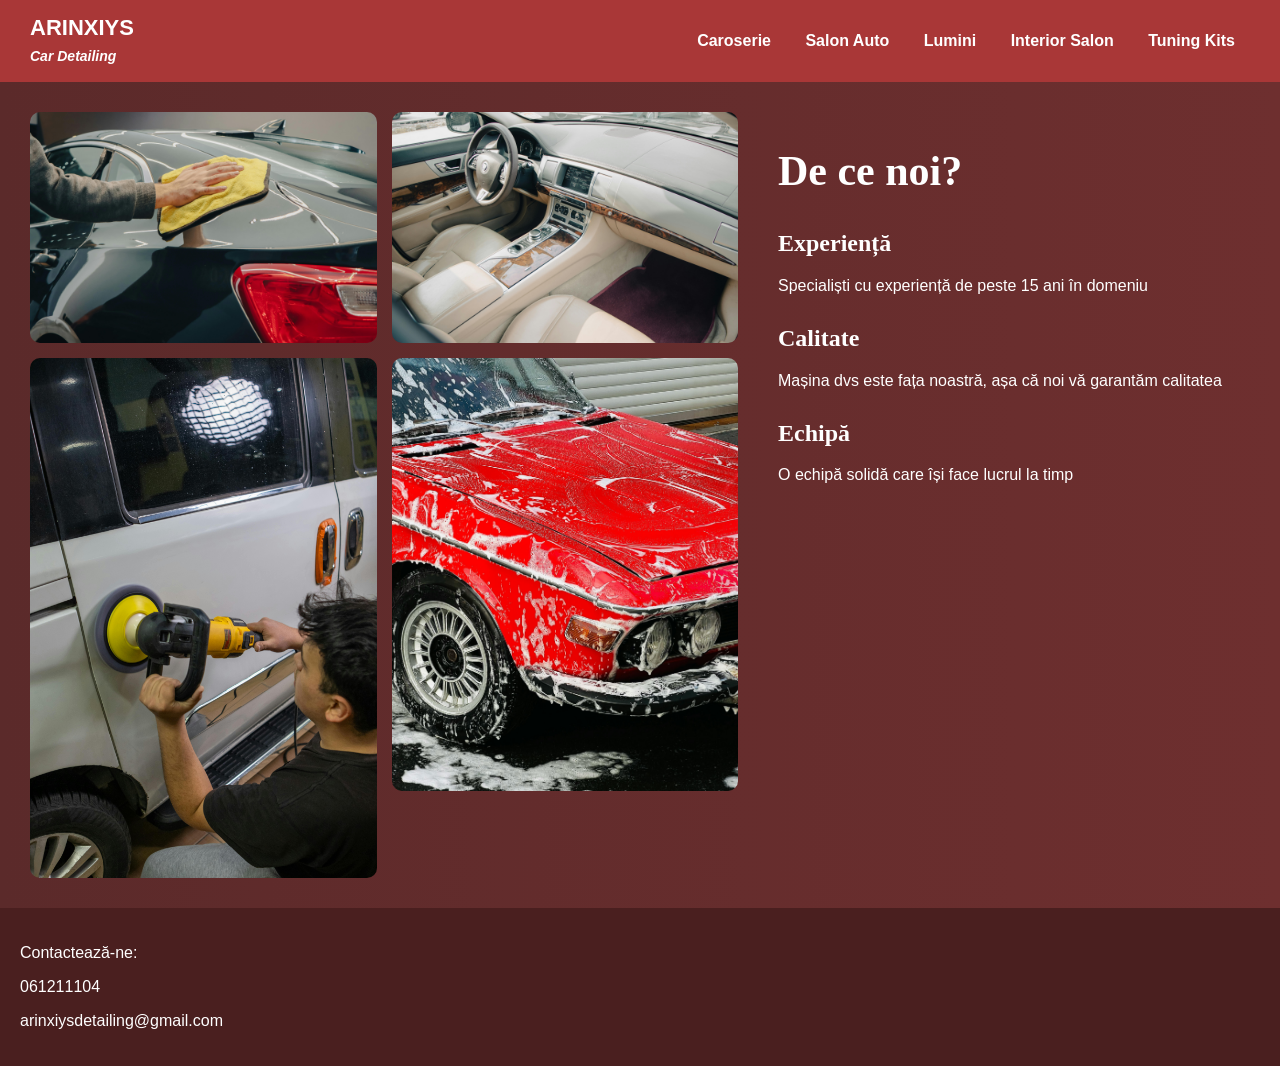
==== index.html @ 4568acf7 "final project" ====
<!DOCTYPE html>
<html lang="ro">
<head>
<meta charset="UTF-8">
<meta name="viewport" content="width=device-width, initial-scale=1.0">
<title>Arinxiys Car Detailing</title>

<style>
body {
    margin: 0;
    font-family: Arial, sans-serif;
    background: linear-gradient(to right, #5b2a2a, #6e2f2f);
    color: white;
}

/* HEADER */
header {
    background-color: #a93737;
    display: flex;
    justify-content: space-between;
    align-items: center;
    padding: 15px 30px;
}

.logo {
    font-size: 22px;
    font-weight: bold;
}

.logo span {
    font-size: 14px;
    font-style: italic;
}

nav a {
    margin: 0 15px;
    text-decoration: none;
    color: white;
    font-weight: bold;
}

nav a:hover {
    text-decoration: underline;
}

/* MAIN */
main {
    display: flex;
    padding: 30px;
}

/* GALERIE */
.gallery {
    width: 60%;
    display: grid;
    grid-template-columns: 1fr 1fr;
    gap: 15px;
}

.gallery img {
    width: 100%;
    border-radius: 10px;
}

/* ABOUT */
.about {
    width: 40%;
    padding-left: 40px;
}

.about h1 {
    font-size: 42px;
    font-family: cursive;
}

.info {
    margin: 30px 0;
}

.info h2 {
    font-family: cursive;
}

/* FOOTER */
footer {
    background-color: #4a1f1f;
    padding: 20px;
}
</style>

</head>
<body>

<header>
    <div class="logo">ARINXIYS<br><span>Car Detailing</span></div>
    <nav>
        <a href="#">Caroserie</a>
        <a href="#">Salon Auto</a>
        <a href="#">Lumini</a>
        <a href="#">Interior Salon</a>
        <a href="#">Tuning Kits</a>
    </nav>
</header>

<main>
    <section class="gallery">
        <img src="/assets/css/img/img 1.jpg">
        <img src="/assets/css/img/img 2.jpg">
        <img src="/assets/css/img/img 3.jpg">
        <img src="/assets/css/img/img 4.jpg">
    </section>

    <section class="about">
        <h1>De ce noi?</h1>

        <div class="info">
            <h2>Experiență</h2>
            <p>Specialiști cu experiență de peste 15 ani în domeniu</p>
        </div>

        <div class="info">
            <h2>Calitate</h2>
            <p>Mașina dvs este fața noastră, așa că noi vă garantăm calitatea</p>
        </div>

        <div class="info">
            <h2>Echipă</h2>
            <p>O echipă solidă care își face lucrul la timp</p>
        </div>
    </section>
</main>

<footer>
    <p>Contactează-ne:</p>
    <p>061211104</p>
    <p>arinxiysdetailing@gmail.com</p>
</footer>

</body>
</html>
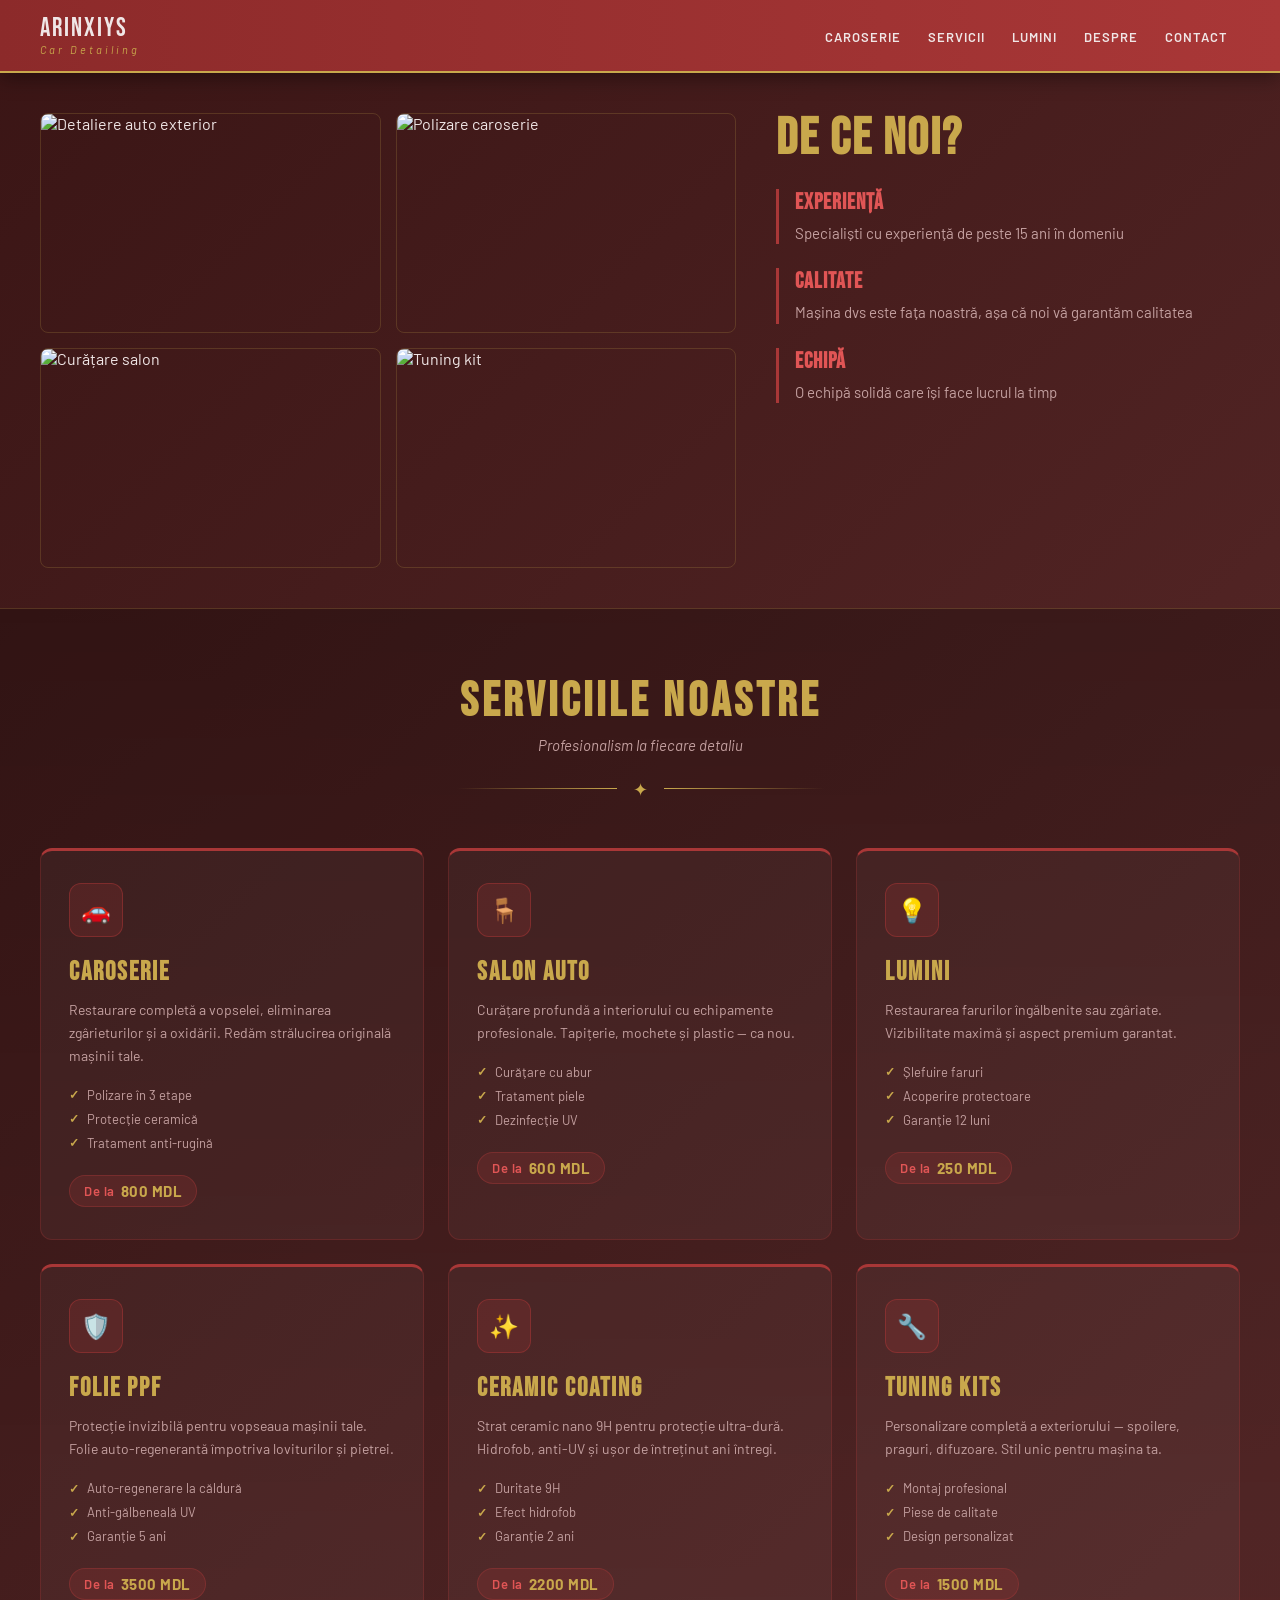
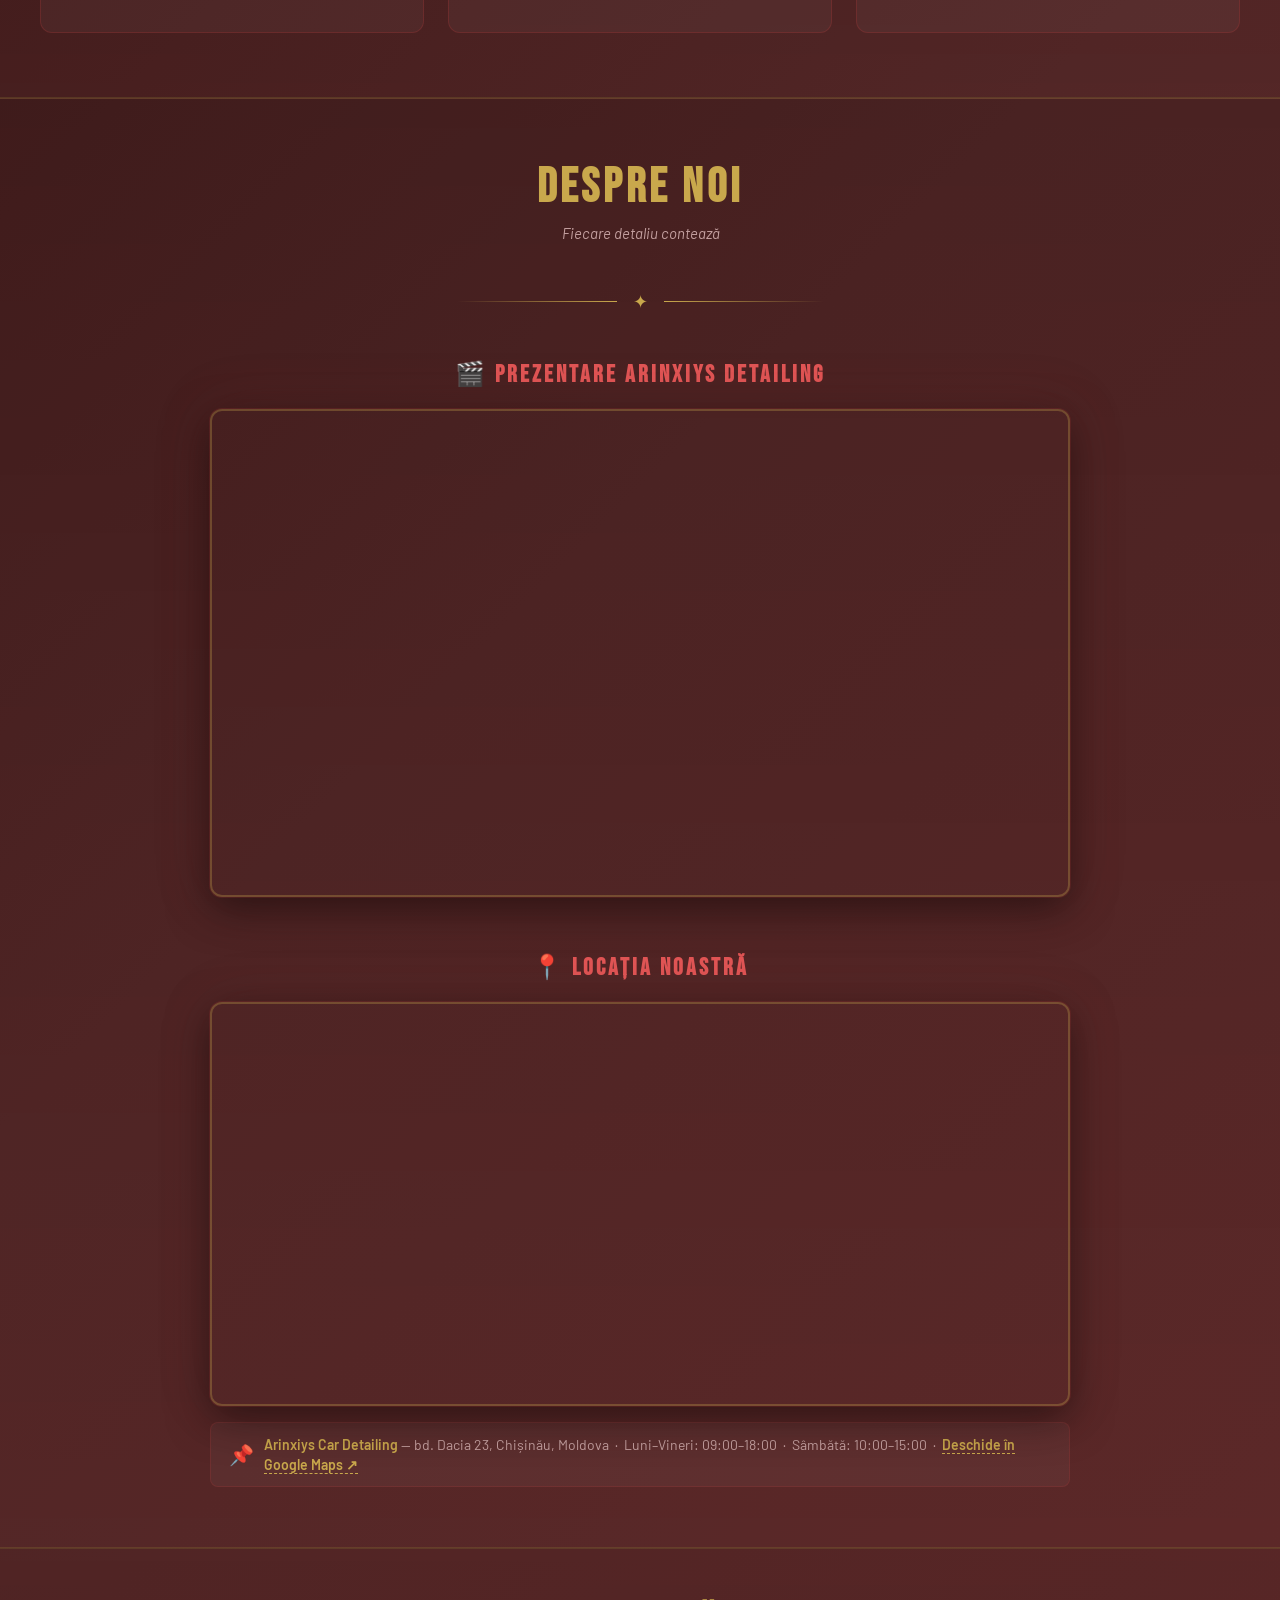
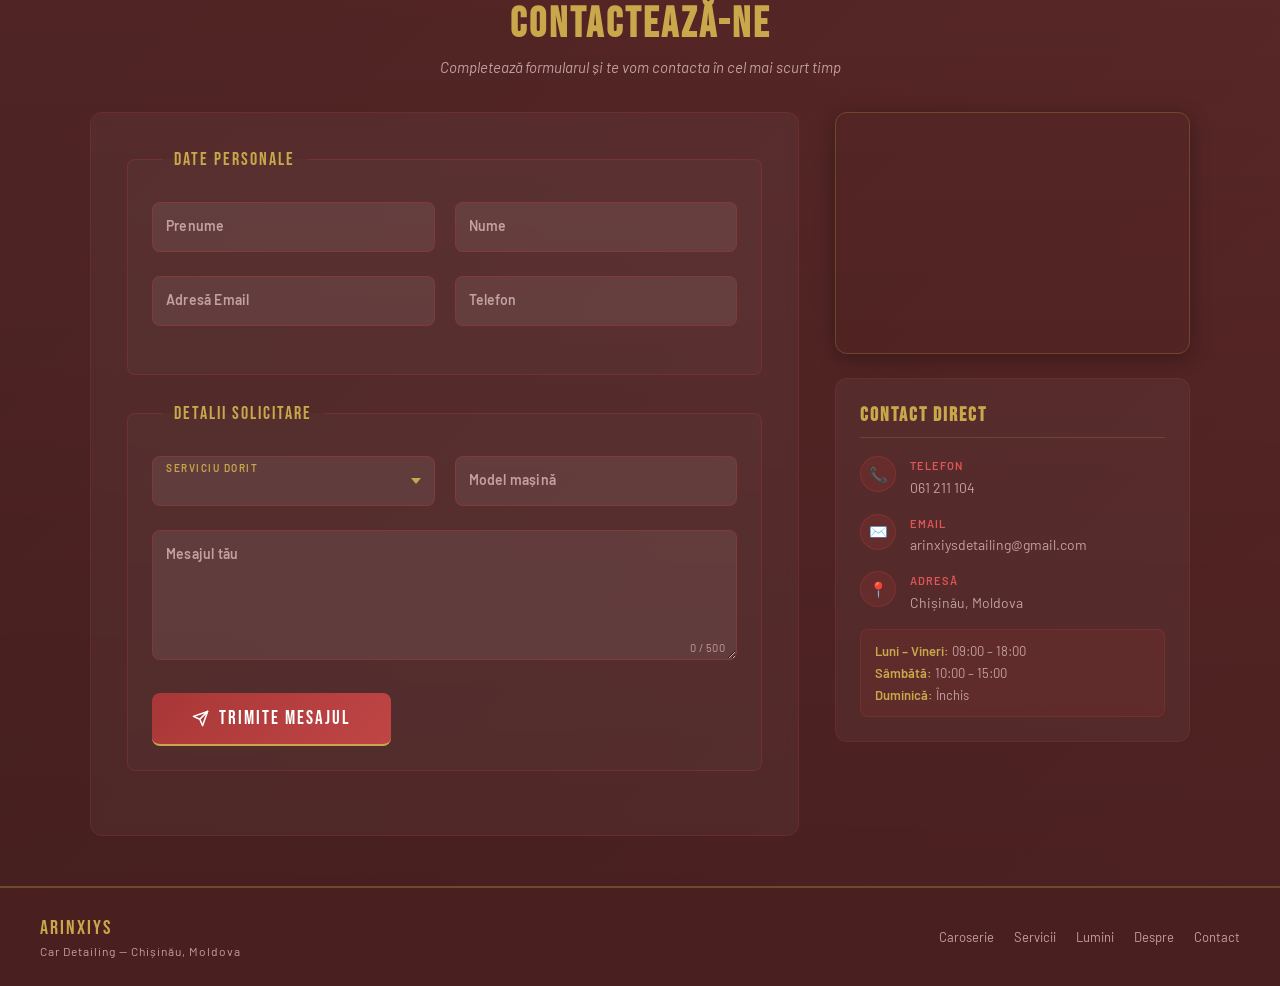
==== commit 71ff9fd7: "index.html" ====
--- a/index.html
+++ b/index.html
@@ -1,140 +1,917 @@
 <!DOCTYPE html>
 <html lang="ro">
 <head>
-<meta charset="UTF-8">
-<meta name="viewport" content="width=device-width, initial-scale=1.0">
-<title>Arinxiys Car Detailing</title>
-
-<style>
-body {
-    margin: 0;
-    font-family: Arial, sans-serif;
-    background: linear-gradient(to right, #5b2a2a, #6e2f2f);
-    color: white;
-}
-
-/* HEADER */
-header {
-    background-color: #a93737;
-    display: flex;
-    justify-content: space-between;
-    align-items: center;
-    padding: 15px 30px;
-}
-
-.logo {
-    font-size: 22px;
-    font-weight: bold;
-}
-
-.logo span {
-    font-size: 14px;
-    font-style: italic;
-}
-
-nav a {
-    margin: 0 15px;
-    text-decoration: none;
-    color: white;
-    font-weight: bold;
-}
-
-nav a:hover {
-    text-decoration: underline;
-}
-
-/* MAIN */
-main {
-    display: flex;
-    padding: 30px;
-}
-
-/* GALERIE */
-.gallery {
-    width: 60%;
-    display: grid;
-    grid-template-columns: 1fr 1fr;
-    gap: 15px;
-}
-
-.gallery img {
-    width: 100%;
-    border-radius: 10px;
-}
-
-/* ABOUT */
-.about {
-    width: 40%;
-    padding-left: 40px;
-}
-
-.about h1 {
-    font-size: 42px;
-    font-family: cursive;
-}
-
-.info {
-    margin: 30px 0;
-}
-
-.info h2 {
-    font-family: cursive;
-}
-
-/* FOOTER */
-footer {
-    background-color: #4a1f1f;
-    padding: 20px;
-}
-</style>
-
+  <meta charset="UTF-8">
+  <meta name="viewport" content="width=device-width, initial-scale=1.0">
+  <title>Arinxiys Car Detailing</title>
+  <link href="https://fonts.googleapis.com/css2?family=Bebas+Neue&family=Barlow:ital,wght@0,400;0,600;1,400&display=swap" rel="stylesheet">
+  <style>
+    :root {
+      --crimson: #a93737;
+      --deep-red: #5b2a2a;
+      --darker-red: #4a1f1f;
+      --accent: #e05555;
+      --gold: #c9a84c;
+      --text: #f0e6e6;
+      --text-muted: #c4a0a0;
+      --input-bg: rgba(255,255,255,0.07);
+      --input-border: rgba(169,55,55,0.45);
+      --focus-glow: rgba(169,55,55,0.22);
+      --valid-green: #4caf82;
+      --error-red: #e05555;
+      --radius: 8px; }
+    *, *::before, *::after { box-sizing: border-box; margin: 0; padding: 0; }
+    body {
+      font-family: 'Barlow', sans-serif;
+      background: linear-gradient(135deg, #3a1515 0%, #5b2a2a 50%, #6e2f2f 100%);
+      color: var(--text);
+      min-height: 100vh; }
+    header {
+      background: linear-gradient(90deg, #8c2a2a, #a93737);
+      display: flex;
+      justify-content: space-between;
+      align-items: center;
+      padding: 15px 40px;
+      border-bottom: 2px solid var(--gold);
+      position: sticky;
+      top: 0;
+      z-index: 100;
+      box-shadow: 0 4px 20px rgba(0,0,0,0.4); }
+    .logo {
+      font-family: 'Bebas Neue', cursive;
+      font-size: 26px;
+      letter-spacing: 2px;
+      line-height: 1.1; }
+    .logo span {
+      font-family: 'Barlow', sans-serif;
+      font-size: 11px;
+      font-style: italic;
+      color: var(--gold);
+      letter-spacing: 3px;
+      display: block; }
+    nav a {
+      margin: 0 12px;
+      text-decoration: none;
+      color: var(--text);
+      font-weight: 600;
+      font-size: 13px;
+      letter-spacing: 1px;
+      text-transform: uppercase;
+      position: relative;
+      padding-bottom: 3px;
+      transition: color 0.2s; }
+    nav a::after {
+      content: '';
+      position: absolute;
+      bottom: 0; left: 0;
+      width: 0; height: 2px;
+      background: var(--gold);
+      transition: width 0.25s; }
+    nav a:hover { color: var(--gold); }
+    nav a:hover::after { width: 100%; }
+    main {
+      display: flex;
+      padding: 40px;
+      gap: 40px;}
+    .gallery {
+      width: 60%;
+      display: grid;
+      grid-template-columns: 1fr 1fr;
+      gap: 15px; }
+    .gallery img {
+      width: 100%;
+      border-radius: var(--radius);
+      object-fit: cover;
+      height: 220px;
+      transition: transform 0.3s, box-shadow 0.3s;
+      border: 1px solid rgba(201,168,76,0.2);}
+    .gallery img:hover {
+      transform: scale(1.02);
+      box-shadow: 0 8px 30px rgba(0,0,0,0.5);}
+    .about { width: 40%; }
+    .about h1 {
+      font-family: 'Bebas Neue', cursive;
+      font-size: 52px;
+      letter-spacing: 2px;
+      color: var(--gold);
+      line-height: 1;
+      margin-bottom: 10px; }
+    .info {
+      margin: 24px 0;
+      border-left: 3px solid var(--crimson);
+      padding-left: 16px;}
+    .info h2 {
+      font-family: 'Bebas Neue', cursive;
+      font-size: 22px;
+      letter-spacing: 1px;
+      color: var(--accent);
+      margin-bottom: 6px;}
+    .info p {
+      font-size: 15px;
+      color: var(--text-muted);
+      line-height: 1.5;}
+    #servicii {
+      padding: 64px 40px;
+      background: linear-gradient(180deg, rgba(0,0,0,0.25) 0%, rgba(0,0,0,0.1) 100%);
+      border-top: 1px solid rgba(201,168,76,0.2);
+      border-bottom: 1px solid rgba(201,168,76,0.2);}
+    #servicii .section-header {
+      text-align: center;
+      margin-bottom: 12px; }
+    #servicii .section-header h2 {
+      font-family: 'Bebas Neue', cursive;
+      font-size: 48px;
+      letter-spacing: 4px;
+      color: var(--gold);}
+    #servicii .section-header p {
+      font-size: 15px;
+      color: var(--text-muted);
+      font-style: italic;
+      margin-top: 6px;}
+    .divider {
+      display: flex;
+      align-items: center;
+      gap: 16px;
+      justify-content: center;
+      margin: 24px 0 48px;}
+    .divider::before,
+    .divider::after {
+      content: '';
+      flex: 1;
+      max-width: 160px;
+      height: 1px;
+      background: linear-gradient(90deg, transparent, var(--gold)); }
+    .divider::after {
+      background: linear-gradient(90deg, var(--gold), transparent); }
+    .divider span { color: var(--gold); font-size: 18px; }
+    .servicii-grid {
+      display: flex;
+      flex-wrap: wrap;
+      gap: 24px;                      
+      max-width: 1200px;
+      margin: 0 auto;
+      align-items: stretch;}
+    .serviciu-card {
+      flex: 1 1 calc(33.333% - 16px); 
+      min-width: 280px;               
+      background: rgba(255,255,255,0.04);
+      border: 1px solid rgba(169,55,55,0.3);
+      border-top: 3px solid var(--crimson);
+      border-radius: 12px;
+      padding: 32px 28px;
+      transition: transform 0.3s, box-shadow 0.3s, border-color 0.3s;
+      position: relative;
+      overflow: hidden  }
+    .serviciu-card::before {
+      content: '';
+      position: absolute;
+      inset: 0;
+      background: radial-gradient(ellipse at top left, rgba(169,55,55,0.12), transparent 70%);
+      opacity: 0;
+      transition: opacity 0.3s; }
+    .serviciu-card:hover::before { opacity: 1; }
+    .serviciu-card:hover {
+      transform: translateY(-6px);
+      box-shadow: 0 16px 40px rgba(0,0,0,0.45), 0 0 0 1px rgba(201,168,76,0.25);
+      border-color: rgba(201,168,76,0.4); }
+    .serviciu-icon {
+      width: 54px;
+      height: 54px;
+      background: rgba(169,55,55,0.2);
+      border: 1px solid rgba(169,55,55,0.5);
+      border-radius: 12px;
+      display: flex;
+      align-items: center;
+      justify-content: center;
+      font-size: 24px;
+      margin-bottom: 20px;
+      transition: background 0.3s, transform 0.3s;}
+    .serviciu-card:hover .serviciu-icon {
+      background: rgba(169,55,55,0.35);
+      transform: scale(1.08); }
+    .serviciu-card h3 {
+      font-family: 'Bebas Neue', cursive;
+      font-size: 26px;
+      letter-spacing: 2px;
+      color: var(--gold);
+      margin-bottom: 10px;}
+    .serviciu-card p {
+      font-size: 14px;
+      color: var(--text-muted);
+      line-height: 1.65;
+      margin-bottom: 20px;}
+    .serviciu-features {
+      list-style: none;
+      display: flex;
+      flex-direction: column;
+      gap: 8px;
+      margin-bottom: 24px;}
+    .serviciu-features li {
+      font-size: 13px;
+      color: var(--text-muted);
+      display: flex;
+      align-items: center;
+      gap: 8px  }
+    .serviciu-features li::before {
+      content: '✓';
+      color: var(--gold);
+      font-weight: 700;
+      font-size: 12px;
+      flex-shrink: 0; }
+    .serviciu-price {
+      display: inline-flex;
+      align-items: center;
+      gap: 6px;
+      background: rgba(169,55,55,0.2);
+      border: 1px solid rgba(169,55,55,0.4);
+      border-radius: 20px;
+      padding: 6px 14px;
+      font-size: 13px;
+      font-weight: 600;
+      color: var(--accent);
+      letter-spacing: 0.5px;}
+    .serviciu-price strong {
+      color: var(--gold);
+      font-size: 15px; }
+    #despre {
+      padding: 60px 40px;
+      background: linear-gradient(180deg, rgba(0,0,0,0.2) 0%, rgba(0,0,0,0.1) 100%);
+      border-top: 1px solid rgba(201,168,76,0.2);
+      border-bottom: 1px solid rgba(201,168,76,0.2); }
+    #despre .section-header {
+      text-align: center;
+      margin-bottom: 48px;}
+    #despre .section-header h2 {
+      font-family: 'Bebas Neue', cursive;
+      font-size: 48px;
+      letter-spacing: 4px;
+      color: var(--gold);
+      margin-bottom: 8px; }
+    #despre .section-header p {
+      font-size: 15px;
+      color: var(--text-muted);
+      font-style: italic; }
+    .video-block { max-width: 860px; margin: 0 auto 56px; }
+    .video-block h3 {
+      font-family: 'Bebas Neue', cursive;
+      font-size: 24px;
+      letter-spacing: 3px;
+      color: var(--accent);
+      text-align: center;
+      margin-bottom: 20px;
+      text-transform: uppercase;}
+    .video-container {
+      position: relative;
+      width: 100%;
+      padding-top: 56.25%;
+      border-radius: 12px;
+      overflow: hidden;
+      border: 2px solid rgba(201,168,76,0.3);
+      box-shadow: 0 0 0 1px rgba(169,55,55,0.2), 0 12px 40px rgba(0,0,0,0.5), 0 0 60px rgba(169,55,55,0.15); }
+    .video-container iframe {
+      position: absolute;
+      top: 0; left: 0;
+      width: 100%; height: 100%;
+      border: none; }
+    .map-block { max-width: 860px; margin: 0 auto; }
+    .map-block h3 {
+      font-family: 'Bebas Neue', cursive;
+      font-size: 24px;
+      letter-spacing: 3px;
+      color: var(--accent);
+      text-align: center;
+      margin-bottom: 20px;
+      text-transform: uppercase; }
+    .map-container {
+      position: relative;
+      border-radius: 12px;
+      overflow: hidden;
+      border: 2px solid rgba(201,168,76,0.3);
+      box-shadow: 0 0 0 1px rgba(169,55,55,0.2), 0 12px 40px rgba(0,0,0,0.5), 0 0 60px rgba(169,55,55,0.1); }
+    .map-container iframe {
+      width: 100%;
+      height: 400px;
+      display: block;
+      border: none;
+      filter: grayscale(25%) sepia(25%) hue-rotate(320deg); }
+    .map-address {
+      display: flex;
+      align-items: center;
+      gap: 10px;
+      margin-top: 16px;
+      padding: 12px 18px;
+      background: rgba(255,255,255,0.04);
+      border: 1px solid rgba(169,55,55,0.25);
+      border-radius: var(--radius);
+      max-width: 860px;
+      margin-left: auto;
+      margin-right: auto;}
+    .map-address .pin-icon { font-size: 20px; flex-shrink: 0; }
+    .map-address p { font-size: 14px; color: var(--text-muted); line-height: 1.4; }
+    .map-address strong { color: var(--gold); font-weight: 600; }
+    .contact-section {
+      padding: 50px 40px;
+      background: linear-gradient(180deg, rgba(0,0,0,0.15) 0%, rgba(0,0,0,0.3) 100%);
+      border-top: 1px solid rgba(201,168,76,0.2);}
+    .contact-section > h2 {
+      font-family: 'Bebas Neue', cursive;
+      font-size: 42px;
+      letter-spacing: 3px;
+      color: var(--gold);
+      margin-bottom: 8px;
+      text-align: center;}
+    .subtitle {
+      text-align: center;
+      color: var(--text-muted);
+      font-size: 15px;
+      margin-bottom: 36px;
+      font-style: italic }
+    .contact-grid {
+      display: grid;
+      grid-template-columns: 2fr 1fr;
+      gap: 36px;
+      max-width: 1100px;
+      margin: 0 auto;
+      align-items: start; }
+    .contact-form {
+      background: rgba(255,255,255,0.04);
+      border: 1px solid rgba(169,55,55,0.25);
+      border-radius: 12px;
+      padding: 36px;
+      backdrop-filter: blur(6px); }
+    fieldset {
+      border: 1px solid rgba(169,55,55,0.35);
+      border-radius: var(--radius);
+      padding: 32px 24px 24px;
+      margin-bottom: 28px;
+      background: rgba(255,255,255,0.02);
+      position: relative; }
+    legend {
+      font-family: 'Bebas Neue', cursive;
+      font-size: 18px;
+      letter-spacing: 2px;
+      color: var(--gold);
+      padding: 0 12px;
+      margin-left: 10px; }
+    .form-row {
+      display: grid;
+      grid-template-columns: 1fr 1fr;
+      gap: 20px;
+      margin-bottom: 24px;  }
+    .form-row.full { grid-template-columns: 1fr; }
+    .field { position: relative; display: flex; flex-direction: column; }
+    .field input,
+    .field select,
+    .field textarea {
+      background: var(--input-bg);
+      border: 1px solid var(--input-border);
+      border-radius: var(--radius);
+      color: var(--text);
+      font-family: 'Barlow', sans-serif;
+      font-size: 15px;
+      padding: 22px 14px 8px;
+      width: 100%;
+      outline: none;
+      transition: border-color 0.25s, box-shadow 0.25s, background 0.25s;
+      caret-color: var(--gold); }
+    .field input::placeholder,
+    .field textarea::placeholder { color: transparent; }
+    .field label {
+      position: absolute;
+      top: 15px; left: 14px;
+      font-size: 14px;
+      font-weight: 600;
+      color: var(--text-muted);
+      pointer-events: none;
+      transition: top 0.2s, font-size 0.2s, color 0.2s, letter-spacing 0.2s;
+      letter-spacing: 0.2px; }
+    .field input:not(:placeholder-shown) + label,
+    .field input:focus + label,
+    .field textarea:not(:placeholder-shown) + label,
+    .field textarea:focus + label {
+      top: 6px; font-size: 10px; letter-spacing: 1.5px; text-transform: uppercase; color: var(--gold); }
+    .field .select-wrap + label {
+      top: 6px; font-size: 10px; letter-spacing: 1.5px; text-transform: uppercase; color: var(--gold); }
+    .field input:focus,
+    .field select:focus,
+    .field textarea:focus {
+      border-color: var(--crimson);
+      background: rgba(169,55,55,0.1);
+      box-shadow: 0 0 0 3px var(--focus-glow); }
+    .field input:not(:placeholder-shown):valid { border-color: var(--valid-green); }
+    .field input:not(:placeholder-shown):valid + label { color: var(--valid-green); }
+    .field input:not(:placeholder-shown):invalid { border-color: var(--error-red); }
+    .field input:not(:placeholder-shown):invalid + label { color: var(--error-red); }
+    .error-msg {
+      position: absolute;
+      bottom: calc(100% + 7px); left: 0;
+      background: #3b0e0e;
+      border: 1px solid var(--error-red);
+      border-radius: 6px;
+      color: #ff9f9f;
+      font-size: 11px;
+      font-weight: 600;
+      letter-spacing: 0.4px;
+      padding: 6px 10px;
+      white-space: nowrap;
+      pointer-events: none;
+      opacity: 0;
+      transform: translateY(4px);
+      transition: opacity 0.2s, transform 0.2s;
+      z-index: 10; }
+    .error-msg::after {
+      content: '';
+      position: absolute;
+      top: 100%; left: 14px;
+      border: 5px solid transparent;
+      border-top-color: var(--error-red); }
+    .field input:focus:invalid ~ .error-msg { opacity: 1; transform: translateY(0); }
+    .select-wrap { position: relative; }
+    .field select { appearance: none; -webkit-appearance: none; cursor: pointer; padding-right: 40px; }
+    .field select option { background: #5b2a2a; color: var(--text); }
+    .select-arrow {
+      position: absolute;
+      right: 14px; top: 50%;
+      transform: translateY(-50%);
+      pointer-events: none;
+      width: 0; height: 0;
+      border-left: 5px solid transparent;
+      border-right: 5px solid transparent;
+      border-top: 6px solid var(--gold); }
+    .textarea-wrap { position: relative; }
+    .field textarea {
+      resize: vertical;
+      min-height: 130px;
+      max-height: 280px;
+      line-height: 1.5;
+      padding-bottom: 28px; }
+    .char-counter {
+      position: absolute;
+      bottom: 9px; right: 12px;
+      font-size: 11px;
+      color: var(--text-muted);
+      pointer-events: none;
+      letter-spacing: 0.5px;
+      transition: color 0.2s;}
+    .char-counter.warn  { color: #e0a040; }
+    .char-counter.danger { color: var(--error-red); }
+    @keyframes spin { to { transform: rotate(360deg); } }
+    @keyframes pulse-glow {
+      0%, 100% { box-shadow: 0 6px 20px rgba(169,55,55,0.4); }
+      50%       { box-shadow: 0 10px 36px rgba(169,55,55,0.75), 0 0 0 4px rgba(201,168,76,0.15); } }
+    .btn-submit {
+      display: inline-flex;
+      align-items: center;
+      justify-content: center;
+      gap: 10px;
+      background: linear-gradient(135deg, #a93737, #c04545);
+      border: none;
+      border-bottom: 2px solid var(--gold);
+      border-radius: var(--radius);
+      color: white;
+      cursor: pointer;
+      font-family: 'Bebas Neue', cursive;
+      font-size: 19px;
+      letter-spacing: 2px;
+      padding: 14px 40px;
+      position: relative;
+      overflow: hidden;
+      transition: background 0.3s, transform 0.15s;
+      margin-top: 6px;
+      min-width: 220px; }
+    .btn-submit::before {
+      content: '';
+      position: absolute;
+      top: 0; left: -100%;
+      width: 55%; height: 100%;
+      background: linear-gradient(90deg, transparent, rgba(255,255,255,0.18), transparent);
+      transition: left 0.5s;}
+    .btn-submit:hover {
+      background: linear-gradient(135deg, #c04545, #d85050);
+      transform: translateY(-2px);
+      animation: pulse-glow 1.5s ease-in-out infinite; }
+    .btn-submit:hover::before { left: 160%; }
+    .btn-submit:active {
+      transform: scale(0.97);
+      animation: none;
+      background: linear-gradient(135deg, #8a2a2a, #a93737); }
+    .btn-spinner {
+      width: 16px; height: 16px;
+      border: 2px solid rgba(255,255,255,0.3);
+      border-top-color: white;
+      border-radius: 50%;
+      display: none;
+      animation: spin 0.7s linear infinite;
+      flex-shrink: 0;}
+    .btn-submit:active .btn-spinner { display: block; }
+    .btn-submit:active .btn-icon    { display: none; }
+    .btn-submit:active .btn-label   { opacity: 0.75; }
+    .contact-sidebar { display: flex; flex-direction: column; gap: 24px; }
+    .map-wrapper {
+      border-radius: 12px;
+      overflow: hidden;
+      border: 1px solid rgba(201,168,76,0.25);
+      box-shadow: 0 4px 20px rgba(0,0,0,0.3); }
+    .map-wrapper iframe {
+      width: 100%;
+      height: 240px;
+      display: block;
+      border: none;
+      filter: grayscale(30%) sepia(20%);}
+    .contact-details {
+      background: rgba(255,255,255,0.04);
+      border: 1px solid rgba(169,55,55,0.25);
+      border-radius: 12px;
+      padding: 24px; }
+    .contact-details h3 {
+      font-family: 'Bebas Neue', cursive;
+      font-size: 20px;
+      letter-spacing: 2px;
+      color: var(--gold);
+      margin-bottom: 18px;
+      border-bottom: 1px solid rgba(201,168,76,0.2);
+      padding-bottom: 10px;}
+    .contact-item { display: flex; align-items: flex-start; gap: 14px; margin-bottom: 16px; }
+    .contact-icon {
+      width: 36px; height: 36px;
+      background: rgba(169,55,55,0.2);
+      border: 1px solid rgba(169,55,55,0.4);
+      border-radius: 50%;
+      display: flex;
+      align-items: center;
+      justify-content: center;
+      font-size: 15px;
+      flex-shrink: 0;}
+    .contact-item p { font-size: 14px; color: var(--text-muted); line-height: 1.5; padding-top: 2px; }
+    .contact-item strong {
+      display: block;
+      font-size: 11px;
+      font-weight: 600;
+      letter-spacing: 1px;
+      text-transform: uppercase;
+      color: var(--accent);
+      margin-bottom: 2px;}
+    .schedule-badge {
+      background: rgba(169,55,55,0.15);
+      border: 1px solid rgba(169,55,55,0.3);
+      border-radius: var(--radius);
+      padding: 10px 14px;
+      font-size: 13px;
+      color: var(--text-muted);
+      line-height: 1.7 }
+    .schedule-badge span { color: var(--gold); font-weight: 600; }
+    footer {
+      background: var(--darker-red);
+      border-top: 2px solid rgba(201,168,76,0.3);
+      padding: 28px 40px;
+      display: flex;
+      justify-content: space-between;
+      align-items: center;
+      flex-wrap: wrap;
+      gap: 16px; }
+    .footer-brand { font-family: 'Bebas Neue', cursive; font-size: 20px; letter-spacing: 2px; color: var(--gold); }
+    .footer-brand p { font-family: 'Barlow', sans-serif; font-size: 12px; color: var(--text-muted); letter-spacing: 1px; margin-top: 4px; }
+    .footer-links { display: flex; gap: 20px; flex-wrap: wrap; }
+    .footer-links a { color: var(--text-muted); text-decoration: none; font-size: 13px; transition: color 0.2s; }
+    .footer-links a:hover { color: var(--gold); }
+    @media (max-width: 900px) {
+      .contact-grid { grid-template-columns: 1fr; }
+      main { flex-direction: column; }
+      .gallery, .about { width: 100%; }
+      header { flex-direction: column; gap: 12px; }
+      #despre { padding: 40px 20px; }
+      #servicii { padding: 48px 20px; }
+      .map-container iframe { height: 280px; }
+      .serviciu-card {
+        flex: 1 1 calc(50% - 12px); } }
+    @media (max-width: 600px) {
+      .form-row { grid-template-columns: 1fr; }
+      .contact-section { padding: 36px 20px; }
+      main { padding: 24px 20px; }
+      .video-container, .map-container { border-radius: 8px; }
+      .map-container iframe { height: 220px; }
+      #despre .section-header h2,
+      #servicii .section-header h2 { font-size: 36px; }
+      .servicii-grid {
+        flex-direction: column;}
+      .serviciu-card {
+        flex: 1 1 100%;  
+        min-width: unset; }}
+  </style>
 </head>
 <body>
+<header>
+  <div class="logo">ARINXIYS<br><span>Car Detailing</span></div>
+  <nav>
+    <a href="#">Caroserie</a>
+    <a href="#servicii">Servicii</a>
+    <a href="#">Lumini</a>
+    <a href="#despre">Despre</a>
+    <a href="#contact">Contact</a>
+  </nav>
+</header>
+<main>
+  <section class="gallery">
 
-<header>
-    <div class="logo">ARINXIYS<br><span>Car Detailing</span></div>
-    <nav>
-        <a href="#">Caroserie</a>
-        <a href="#">Salon Auto</a>
-        <a href="#">Lumini</a>
-        <a href="#">Interior Salon</a>
-        <a href="#">Tuning Kits</a>
-    </nav>
-</header>
+  <img
+    src="/assets/img/img 4 (1).webp"
+    alt="Detaliere auto exterior"
+    width="600"
+    height="400"
+    decoding="async">
 
-<main>
-    <section class="gallery">
-        <img src="/assets/css/img/img 1.jpg">
-        <img src="/assets/css/img/img 2.jpg">
-        <img src="/assets/css/img/img 3.jpg">
-        <img src="/assets/css/img/img 4.jpg">
-    </section>
+  <img
+    src="/assets/img/img 1 (1).webp"
+    alt="Polizare caroserie"
+    loading="lazy"
+    width="600"
+    height="400"
+    decoding="async">
 
-    <section class="about">
-        <h1>De ce noi?</h1>
+  <img
+    src="/assets/img/img 2 (1).webp"
+    alt="Curățare salon"
+    loading="lazy"
+    width="600"
+    height="400"
+    decoding="async">
 
-        <div class="info">
-            <h2>Experiență</h2>
-            <p>Specialiști cu experiență de peste 15 ani în domeniu</p>
+  <img
+    src="/assets/img/img 3 (1).webp"
+    alt="Tuning kit"
+    loading="lazy"
+    width="600"
+    height="400"
+    decoding="async">
+
+</section>
+  <section class="about">
+    <h1>De ce noi?</h1>
+    <div class="info">
+      <h2>Experiență</h2>
+      <p>Specialiști cu experiență de peste 15 ani în domeniu</p>
+    </div>
+    <div class="info">
+      <h2>Calitate</h2>
+      <p>Mașina dvs este fața noastră, așa că noi vă garantăm calitatea</p>
+    </div>
+    <div class="info">
+      <h2>Echipă</h2>
+      <p>O echipă solidă care își face lucrul la timp</p>
+    </div>
+  </section>
+</main>
+<section id="servicii">
+  <div class="section-header">
+    <h2>Serviciile Noastre</h2>
+    <p>Profesionalism la fiecare detaliu</p>
+  </div>
+  <div class="divider"><span>✦</span></div>
+  <div class="servicii-grid">
+    <div class="serviciu-card">
+      <div class="serviciu-icon">🚗</div>
+      <h3>Caroserie</h3>
+      <p>Restaurare completă a vopselei, eliminarea zgârieturilor și a oxidării. Redăm strălucirea originală mașinii tale.</p>
+      <ul class="serviciu-features">
+        <li>Polizare în 3 etape</li>
+        <li>Protecție ceramică</li>
+        <li>Tratament anti-rugină</li>
+      </ul>
+      <span class="serviciu-price">De la <strong>800 MDL</strong></span>
+    </div>
+    <div class="serviciu-card">
+      <div class="serviciu-icon">🪑</div>
+      <h3>Salon Auto</h3>
+      <p>Curățare profundă a interiorului cu echipamente profesionale. Tapițerie, mochete și plastic — ca nou.</p>
+      <ul class="serviciu-features">
+        <li>Curățare cu abur</li>
+        <li>Tratament piele</li>
+        <li>Dezinfecție UV</li>
+      </ul>
+      <span class="serviciu-price">De la <strong>600 MDL</strong></span>
+    </div>
+    <div class="serviciu-card">
+      <div class="serviciu-icon">💡</div>
+      <h3>Lumini</h3>
+      <p>Restaurarea farurilor îngălbenite sau zgâriate. Vizibilitate maximă și aspect premium garantat.</p>
+      <ul class="serviciu-features">
+        <li>Șlefuire faruri</li>
+        <li>Acoperire protectoare</li>
+        <li>Garanție 12 luni</li>
+      </ul>
+      <span class="serviciu-price">De la <strong>250 MDL</strong></span>
+    </div>
+    <div class="serviciu-card">
+      <div class="serviciu-icon">🛡️</div>
+      <h3>Folie PPF</h3>
+      <p>Protecție invizibilă pentru vopseaua mașinii tale. Folie auto-regenerantă împotriva loviturilor și pietrei.</p>
+      <ul class="serviciu-features">
+        <li>Auto-regenerare la căldură</li>
+        <li>Anti-gălbeneală UV</li>
+        <li>Garanție 5 ani</li>
+      </ul>
+      <span class="serviciu-price">De la <strong>3500 MDL</strong></span>
+    </div>
+    <div class="serviciu-card">
+      <div class="serviciu-icon">✨</div>
+      <h3>Ceramic Coating</h3>
+      <p>Strat ceramic nano 9H pentru protecție ultra-dură. Hidrofob, anti-UV și ușor de întreținut ani întregi.</p>
+      <ul class="serviciu-features">
+        <li>Duritate 9H</li>
+        <li>Efect hidrofob</li>
+        <li>Garanție 2 ani</li>
+      </ul>
+      <span class="serviciu-price">De la <strong>2200 MDL</strong></span>
+    </div>
+    <div class="serviciu-card">
+      <div class="serviciu-icon">🔧</div>
+      <h3>Tuning Kits</h3>
+      <p>Personalizare completă a exteriorului — spoilere, praguri, difuzoare. Stil unic pentru mașina ta.</p>
+      <ul class="serviciu-features">
+        <li>Montaj profesional</li>
+        <li>Piese de calitate</li>
+        <li>Design personalizat</li>
+      </ul>
+      <span class="serviciu-price">De la <strong>1500 MDL</strong></span>
+    </div>
+  </div>
+</section>
+<section id="despre">
+  <div class="section-header">
+    <h2>Despre Noi</h2>
+    <p>Fiecare detaliu contează</p>
+  </div>
+  <div class="divider"><span>✦</span></div>
+  <div class="video-block">
+    <h3>🎬 Prezentare Arinxiys Detailing</h3>
+    <div class="video-container">
+      <iframe
+        src="https://www.youtube.com/embed/kdObtwDnNZs"
+        title="Noi tot putem asa!"
+        allow="accelerometer; autoplay; clipboard-write; encrypted-media; gyroscope; picture-in-picture"
+        allowfullscreen
+        loading="lazy">
+      </iframe>
+    </div>
+  </div>
+  <div class="map-block" style="margin-top: 56px;">
+    <h3>📍 Locația Noastră</h3>
+    <div class="map-container">
+      <iframe
+        src="https://www.google.com/maps/embed?pb=!1m18!1m12!1m3!1d2720.1!2d28.8386!3d47.0412!2m3!1f0!2f0!3f0!3m2!1i1024!2i768!4f13.1!3m3!1m2!1s0x40c97ef9b2a8b0c5%3A0x1!2sBulevardul+Dacia+23%2C+Chi%C8%99in%C4%83u!5e0!3m2!1sro!2smd!4v1"
+        allowfullscreen=""
+        loading="lazy"
+        referrerpolicy="no-referrer-when-downgrade"
+        title="Locația Arinxiys Car Detailing — bd. Dacia 23, Chișinău">
+      </iframe>
+    </div>
+    <div class="map-address">
+      <span class="pin-icon">📌</span>
+      <p>
+        <strong>Arinxiys Car Detailing</strong> — bd. Dacia 23, Chișinău, Moldova
+        &nbsp;·&nbsp; Luni–Vineri: 09:00–18:00 &nbsp;·&nbsp; Sâmbătă: 10:00–15:00
+        &nbsp;·&nbsp;
+        <a href="https://maps.google.com/?q=Bulevardul+Dacia+23,+Chisinau,+Moldova"
+           target="_blank" rel="noopener noreferrer"
+           style="color: var(--gold); text-decoration: none; font-weight: 600; border-bottom: 1px dashed var(--gold);">
+          Deschide în Google Maps ↗
+        </a>
+      </p>
+    </div>
+  </div>
+</section>
+<section class="contact-section" id="contact">
+  <h2>Contactează-ne</h2>
+  <p class="subtitle">Completează formularul și te vom contacta în cel mai scurt timp</p>
+  <div class="contact-grid">
+    <form class="contact-form" action="#" method="POST">
+      <fieldset>
+        <legend>Date Personale</legend>
+        <div class="form-row">
+          <div class="field">
+            <input type="text" id="fname" name="fname" placeholder=" " autocomplete="given-name" required minlength="2" maxlength="50">
+            <label for="fname">Prenume</label>
+            <span class="error-msg">⚠ Minim 2 caractere</span>
+          </div>
+          <div class="field">
+            <input type="text" id="lname" name="lname" placeholder=" " autocomplete="family-name" required minlength="2" maxlength="50">
+            <label for="lname">Nume</label>
+            <span class="error-msg">⚠ Minim 2 caractere</span>
+          </div>
         </div>
+        <div class="form-row">
+          <div class="field">
+            <input type="email" id="email" name="email" placeholder=" " autocomplete="email" required maxlength="100" pattern="[a-z0-9._%+-]+@[a-z0-9.-]+\.[a-z]{2,}$">
+            <label for="email">Adresă Email</label>
+            <span class="error-msg">⚠ Email invalid (ex: nume@domeniu.com)</span>
+          </div>
+          <div class="field">
+            <input type="tel" id="phone" name="phone" placeholder=" " autocomplete="tel" required maxlength="20" pattern="[+]?[0-9\s\-]{7,20}">
+            <label for="phone">Telefon</label>
+            <span class="error-msg">⚠ Format invalid (ex: +373 60 000 000)</span>
+          </div>
+        </div>
+      </fieldset>
+      <fieldset>
+        <legend>Detalii Solicitare</legend>
+        <div class="form-row">
+          <div class="field">
+            <div class="select-wrap">
+              <select id="service" name="service" autocomplete="off" required>
+                <option value="" disabled selected></option>
+                <option value="caroserie">Caroserie</option>
+                <option value="salon">Salon Auto</option>
+                <option value="lumini">Lumini</option>
+                <option value="ppf">Folie PPF</option>
+                <option value="ceramic">Ceramic Coating</option>
+                <option value="tuning">Tuning Kits</option>
+                <option value="altele">Altele</option>
+              </select>
+              <span class="select-arrow"></span>
+            </div>
+            <label for="service">Serviciu dorit</label>
+          </div>
+          <div class="field">
+            <input type="text" id="car" name="car" placeholder=" " autocomplete="off" maxlength="100">
+            <label for="car">Model mașină</label>
+          </div>
+        </div>
+        <div class="form-row full">
+          <div class="field">
+            <div class="textarea-wrap">
+              <textarea id="message" name="message" placeholder=" " maxlength="500"
+                autocomplete="off" spellcheck="true" oninput="updateCounter(this)"></textarea>
+              <span class="char-counter" id="char-counter">0 / 500</span>
+            </div>
+            <label for="message">Mesajul tău</label>
+          </div>
+        </div>
+        <button type="submit" class="btn-submit">
+          <svg class="btn-icon" width="17" height="17" viewBox="0 0 24 24" fill="none"
+               stroke="currentColor" stroke-width="2.2" stroke-linecap="round" stroke-linejoin="round">
+            <line x1="22" y1="2" x2="11" y2="13"></line>
+            <polygon points="22 2 15 22 11 13 2 9 22 2"></polygon>
+          </svg>
+          <span class="btn-spinner"></span>
+          <span class="btn-label">Trimite Mesajul</span>
+        </button>
+      </fieldset>
+    </form>
+    <aside class="contact-sidebar">
+      <div class="map-wrapper">
+        <iframe
+          src="https://www.google.com/maps/embed?pb=!1m18!1m12!1m3!1d91392.64!2d28.7575!3d47.0245!2m3!1f0!2f0!3f0!3m2!1i1024!2i768!4f13.1!3m3!1m2!1s0x40c97c3628b769a1%3A0x37d1d6305749dd3e!2sChișinău!5e0!3m2!1sro!2smd!4v1"
+          allowfullscreen="" loading="lazy"
+          referrerpolicy="no-referrer-when-downgrade"
+          title="Locația Arinxiys Car Detailing">
+        </iframe>
+      </div>
+      <div class="contact-details">
+        <h3>Contact Direct</h3>
+        <div class="contact-item">
+          <div class="contact-icon">📞</div>
+          <p><strong>Telefon</strong>061 211 104</p>
+        </div>
+        <div class="contact-item">
+          <div class="contact-icon">✉️</div>
+          <p><strong>Email</strong>arinxiysdetailing@gmail.com</p>
+        </div>
+        <div class="contact-item">
+          <div class="contact-icon">📍</div>
+          <p><strong>Adresă</strong>Chișinău, Moldova</p>
+        </div>
+        <div class="schedule-badge">
+          <span>Luni – Vineri:</span> 09:00 – 18:00<br>
+          <span>Sâmbătă:</span> 10:00 – 15:00<br>
+          <span>Duminică:</span> Închis
+        </div>
+      </div>
+    </aside>
+  </div>
+</section>
+<footer>
+  <div class="footer-brand">
+    ARINXIYS
+    <p>Car Detailing — Chișinău, Moldova</p>
+  </div>
+  <div class="footer-links">
+    <a href="#">Caroserie</a>
+    <a href="#servicii">Servicii</a>
+    <a href="#">Lumini</a>
+    <a href="#despre">Despre</a>
+    <a href="#contact">Contact</a>
+  </div>
+</footer>
+<script>
+  function updateCounter(el) {
+    const counter = document.getElementById('char-counter');
+    const len = el.value.length;
+    const max = parseInt(el.getAttribute('maxlength'));
+    counter.textContent = `${len} / ${max}`;
+    counter.classList.remove('warn', 'danger');
+    if (len >= max * 0.9)      counter.classList.add('danger');
+    else if (len >= max * 0.7) counter.classList.add('warn'); }
+</script>
+</body>
+</html>
 
-        <div class="info">
-            <h2>Calitate</h2>
-            <p>Mașina dvs este fața noastră, așa că noi vă garantăm calitatea</p>
-        </div>
-
-        <div class="info">
-            <h2>Echipă</h2>
-            <p>O echipă solidă care își face lucrul la timp</p>
-        </div>
-    </section>
-</main>
-
-<footer>
-    <p>Contactează-ne:</p>
-    <p>061211104</p>
-    <p>arinxiysdetailing@gmail.com</p>
-</footer>
-
-</body>
-</html>
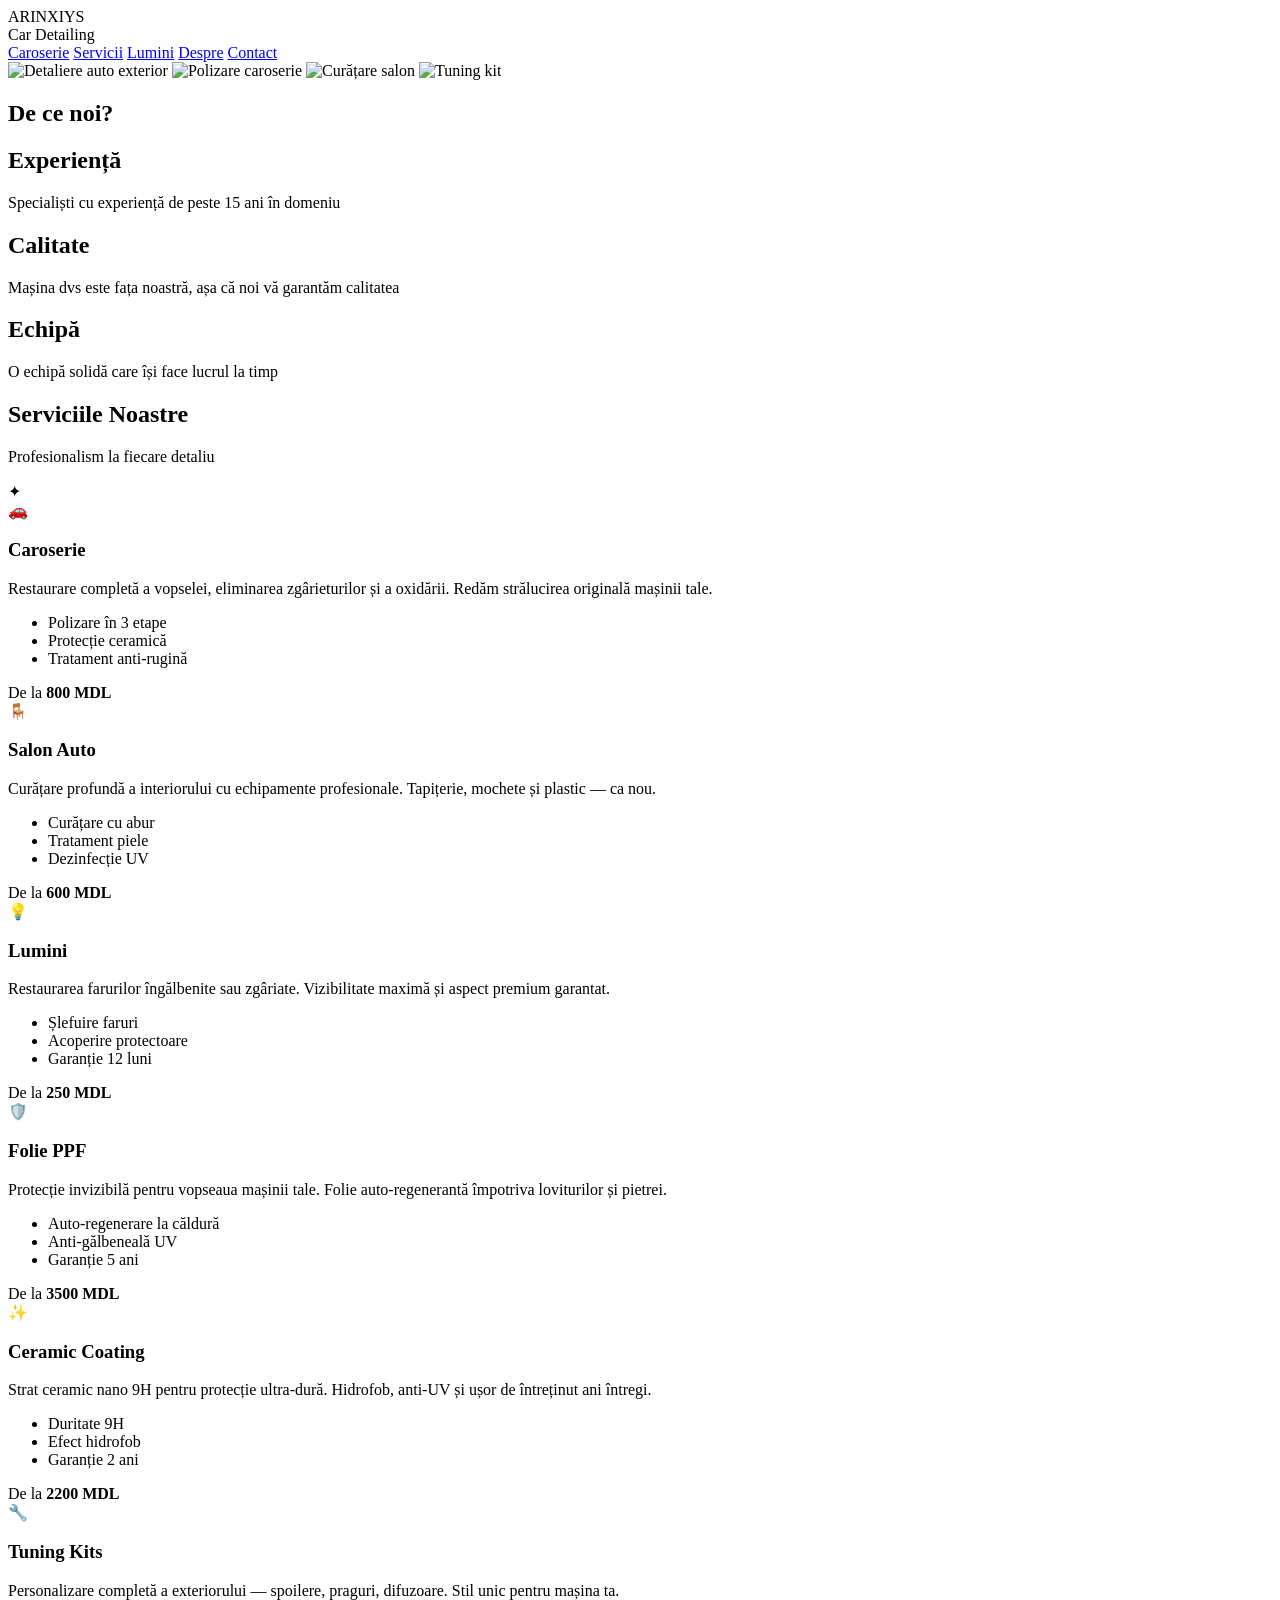
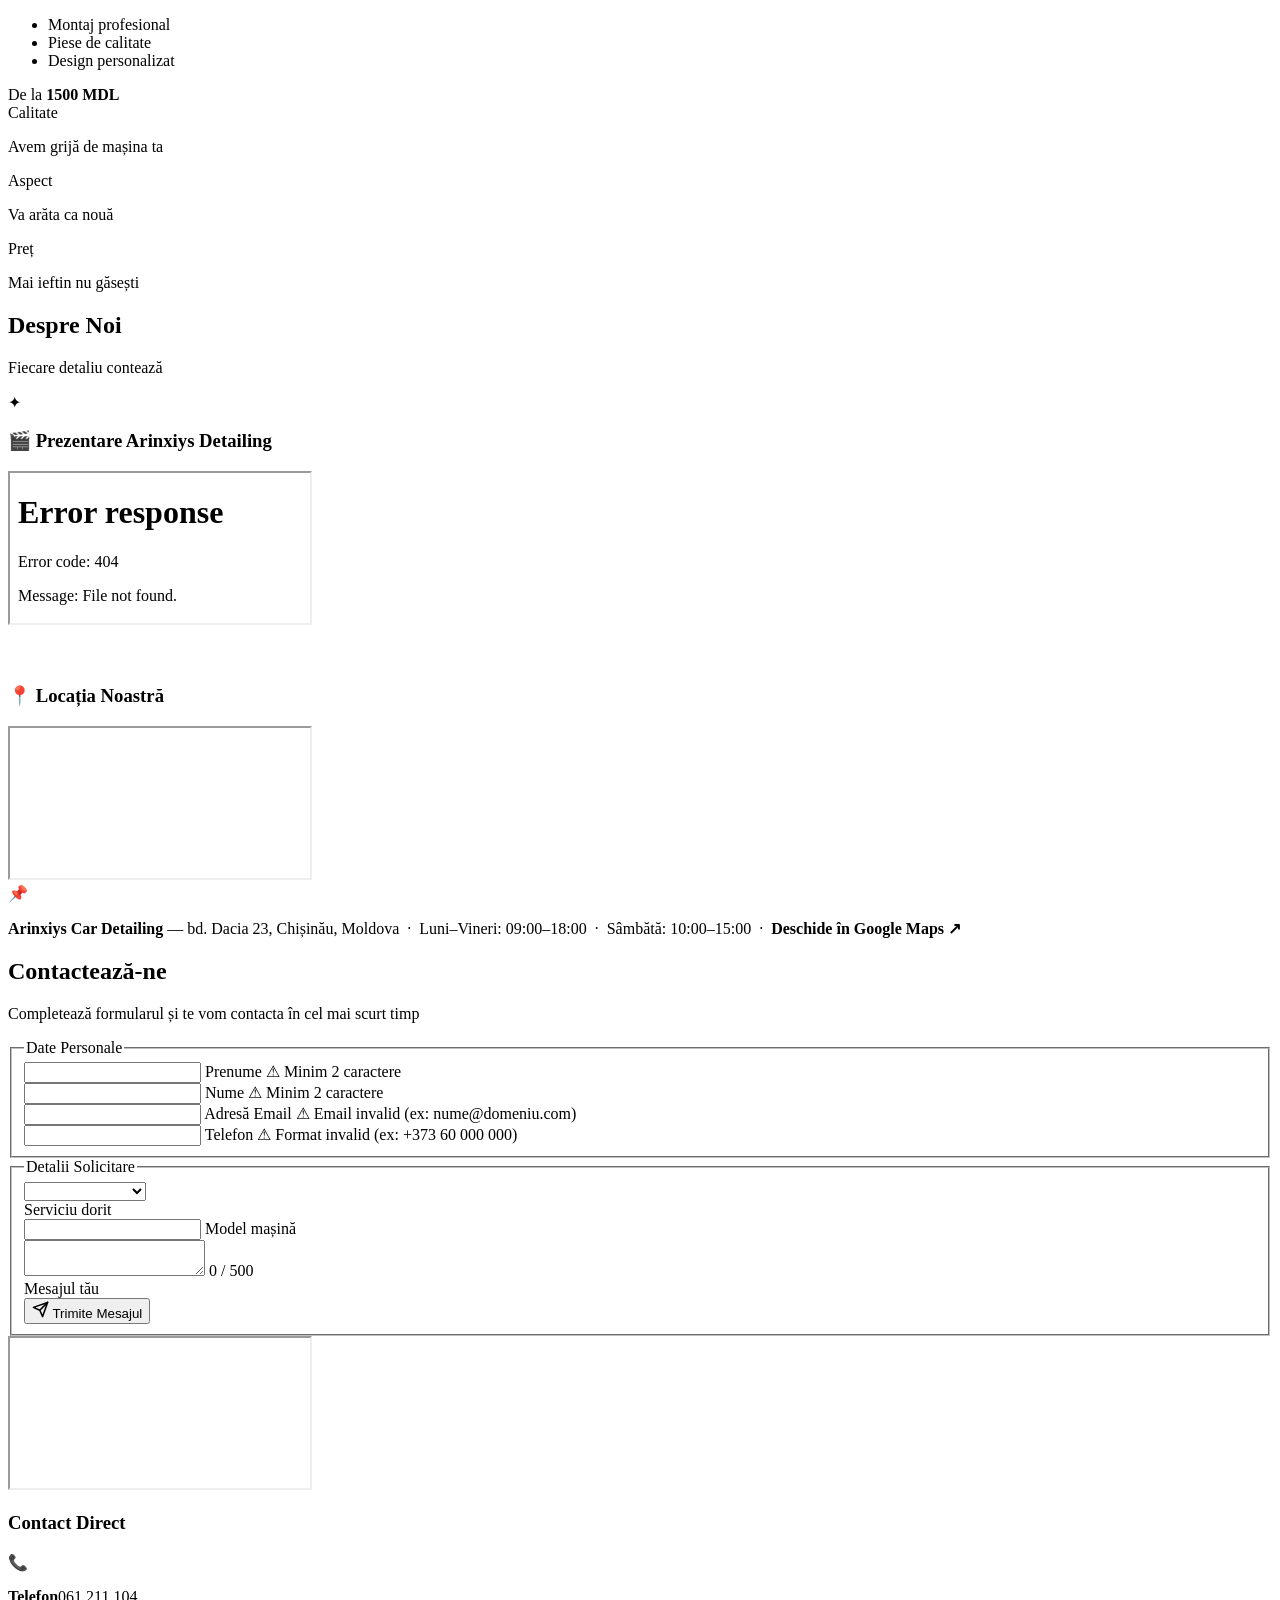
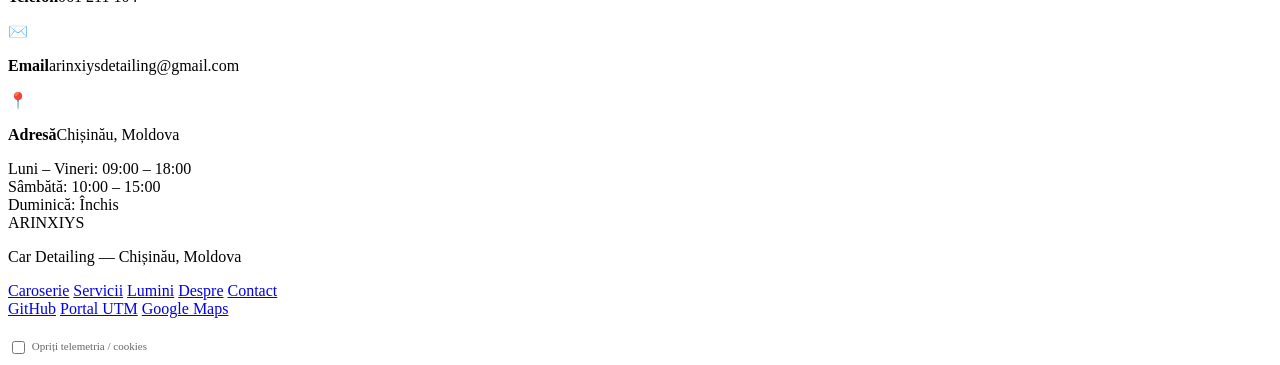
==== commit 95c045fc: "index.html" ====
--- a/index.html
+++ b/index.html
@@ -5,600 +5,9 @@
   <meta name="viewport" content="width=device-width, initial-scale=1.0">
   <title>Arinxiys Car Detailing</title>
   <link href="https://fonts.googleapis.com/css2?family=Bebas+Neue&family=Barlow:ital,wght@0,400;0,600;1,400&display=swap" rel="stylesheet">
-  <style>
-    :root {
-      --crimson: #a93737;
-      --deep-red: #5b2a2a;
-      --darker-red: #4a1f1f;
-      --accent: #e05555;
-      --gold: #c9a84c;
-      --text: #f0e6e6;
-      --text-muted: #c4a0a0;
-      --input-bg: rgba(255,255,255,0.07);
-      --input-border: rgba(169,55,55,0.45);
-      --focus-glow: rgba(169,55,55,0.22);
-      --valid-green: #4caf82;
-      --error-red: #e05555;
-      --radius: 8px; }
-    *, *::before, *::after { box-sizing: border-box; margin: 0; padding: 0; }
-    body {
-      font-family: 'Barlow', sans-serif;
-      background: linear-gradient(135deg, #3a1515 0%, #5b2a2a 50%, #6e2f2f 100%);
-      color: var(--text);
-      min-height: 100vh; }
-    header {
-      background: linear-gradient(90deg, #8c2a2a, #a93737);
-      display: flex;
-      justify-content: space-between;
-      align-items: center;
-      padding: 15px 40px;
-      border-bottom: 2px solid var(--gold);
-      position: sticky;
-      top: 0;
-      z-index: 100;
-      box-shadow: 0 4px 20px rgba(0,0,0,0.4); }
-    .logo {
-      font-family: 'Bebas Neue', cursive;
-      font-size: 26px;
-      letter-spacing: 2px;
-      line-height: 1.1; }
-    .logo span {
-      font-family: 'Barlow', sans-serif;
-      font-size: 11px;
-      font-style: italic;
-      color: var(--gold);
-      letter-spacing: 3px;
-      display: block; }
-    nav a {
-      margin: 0 12px;
-      text-decoration: none;
-      color: var(--text);
-      font-weight: 600;
-      font-size: 13px;
-      letter-spacing: 1px;
-      text-transform: uppercase;
-      position: relative;
-      padding-bottom: 3px;
-      transition: color 0.2s; }
-    nav a::after {
-      content: '';
-      position: absolute;
-      bottom: 0; left: 0;
-      width: 0; height: 2px;
-      background: var(--gold);
-      transition: width 0.25s; }
-    nav a:hover { color: var(--gold); }
-    nav a:hover::after { width: 100%; }
-    main {
-      display: flex;
-      padding: 40px;
-      gap: 40px;}
-    .gallery {
-      width: 60%;
-      display: grid;
-      grid-template-columns: 1fr 1fr;
-      gap: 15px; }
-    .gallery img {
-      width: 100%;
-      border-radius: var(--radius);
-      object-fit: cover;
-      height: 220px;
-      transition: transform 0.3s, box-shadow 0.3s;
-      border: 1px solid rgba(201,168,76,0.2);}
-    .gallery img:hover {
-      transform: scale(1.02);
-      box-shadow: 0 8px 30px rgba(0,0,0,0.5);}
-    .about { width: 40%; }
-    .about h1 {
-      font-family: 'Bebas Neue', cursive;
-      font-size: 52px;
-      letter-spacing: 2px;
-      color: var(--gold);
-      line-height: 1;
-      margin-bottom: 10px; }
-    .info {
-      margin: 24px 0;
-      border-left: 3px solid var(--crimson);
-      padding-left: 16px;}
-    .info h2 {
-      font-family: 'Bebas Neue', cursive;
-      font-size: 22px;
-      letter-spacing: 1px;
-      color: var(--accent);
-      margin-bottom: 6px;}
-    .info p {
-      font-size: 15px;
-      color: var(--text-muted);
-      line-height: 1.5;}
-    #servicii {
-      padding: 64px 40px;
-      background: linear-gradient(180deg, rgba(0,0,0,0.25) 0%, rgba(0,0,0,0.1) 100%);
-      border-top: 1px solid rgba(201,168,76,0.2);
-      border-bottom: 1px solid rgba(201,168,76,0.2);}
-    #servicii .section-header {
-      text-align: center;
-      margin-bottom: 12px; }
-    #servicii .section-header h2 {
-      font-family: 'Bebas Neue', cursive;
-      font-size: 48px;
-      letter-spacing: 4px;
-      color: var(--gold);}
-    #servicii .section-header p {
-      font-size: 15px;
-      color: var(--text-muted);
-      font-style: italic;
-      margin-top: 6px;}
-    .divider {
-      display: flex;
-      align-items: center;
-      gap: 16px;
-      justify-content: center;
-      margin: 24px 0 48px;}
-    .divider::before,
-    .divider::after {
-      content: '';
-      flex: 1;
-      max-width: 160px;
-      height: 1px;
-      background: linear-gradient(90deg, transparent, var(--gold)); }
-    .divider::after {
-      background: linear-gradient(90deg, var(--gold), transparent); }
-    .divider span { color: var(--gold); font-size: 18px; }
-    .servicii-grid {
-      display: flex;
-      flex-wrap: wrap;
-      gap: 24px;                      
-      max-width: 1200px;
-      margin: 0 auto;
-      align-items: stretch;}
-    .serviciu-card {
-      flex: 1 1 calc(33.333% - 16px); 
-      min-width: 280px;               
-      background: rgba(255,255,255,0.04);
-      border: 1px solid rgba(169,55,55,0.3);
-      border-top: 3px solid var(--crimson);
-      border-radius: 12px;
-      padding: 32px 28px;
-      transition: transform 0.3s, box-shadow 0.3s, border-color 0.3s;
-      position: relative;
-      overflow: hidden  }
-    .serviciu-card::before {
-      content: '';
-      position: absolute;
-      inset: 0;
-      background: radial-gradient(ellipse at top left, rgba(169,55,55,0.12), transparent 70%);
-      opacity: 0;
-      transition: opacity 0.3s; }
-    .serviciu-card:hover::before { opacity: 1; }
-    .serviciu-card:hover {
-      transform: translateY(-6px);
-      box-shadow: 0 16px 40px rgba(0,0,0,0.45), 0 0 0 1px rgba(201,168,76,0.25);
-      border-color: rgba(201,168,76,0.4); }
-    .serviciu-icon {
-      width: 54px;
-      height: 54px;
-      background: rgba(169,55,55,0.2);
-      border: 1px solid rgba(169,55,55,0.5);
-      border-radius: 12px;
-      display: flex;
-      align-items: center;
-      justify-content: center;
-      font-size: 24px;
-      margin-bottom: 20px;
-      transition: background 0.3s, transform 0.3s;}
-    .serviciu-card:hover .serviciu-icon {
-      background: rgba(169,55,55,0.35);
-      transform: scale(1.08); }
-    .serviciu-card h3 {
-      font-family: 'Bebas Neue', cursive;
-      font-size: 26px;
-      letter-spacing: 2px;
-      color: var(--gold);
-      margin-bottom: 10px;}
-    .serviciu-card p {
-      font-size: 14px;
-      color: var(--text-muted);
-      line-height: 1.65;
-      margin-bottom: 20px;}
-    .serviciu-features {
-      list-style: none;
-      display: flex;
-      flex-direction: column;
-      gap: 8px;
-      margin-bottom: 24px;}
-    .serviciu-features li {
-      font-size: 13px;
-      color: var(--text-muted);
-      display: flex;
-      align-items: center;
-      gap: 8px  }
-    .serviciu-features li::before {
-      content: '✓';
-      color: var(--gold);
-      font-weight: 700;
-      font-size: 12px;
-      flex-shrink: 0; }
-    .serviciu-price {
-      display: inline-flex;
-      align-items: center;
-      gap: 6px;
-      background: rgba(169,55,55,0.2);
-      border: 1px solid rgba(169,55,55,0.4);
-      border-radius: 20px;
-      padding: 6px 14px;
-      font-size: 13px;
-      font-weight: 600;
-      color: var(--accent);
-      letter-spacing: 0.5px;}
-    .serviciu-price strong {
-      color: var(--gold);
-      font-size: 15px; }
-    #despre {
-      padding: 60px 40px;
-      background: linear-gradient(180deg, rgba(0,0,0,0.2) 0%, rgba(0,0,0,0.1) 100%);
-      border-top: 1px solid rgba(201,168,76,0.2);
-      border-bottom: 1px solid rgba(201,168,76,0.2); }
-    #despre .section-header {
-      text-align: center;
-      margin-bottom: 48px;}
-    #despre .section-header h2 {
-      font-family: 'Bebas Neue', cursive;
-      font-size: 48px;
-      letter-spacing: 4px;
-      color: var(--gold);
-      margin-bottom: 8px; }
-    #despre .section-header p {
-      font-size: 15px;
-      color: var(--text-muted);
-      font-style: italic; }
-    .video-block { max-width: 860px; margin: 0 auto 56px; }
-    .video-block h3 {
-      font-family: 'Bebas Neue', cursive;
-      font-size: 24px;
-      letter-spacing: 3px;
-      color: var(--accent);
-      text-align: center;
-      margin-bottom: 20px;
-      text-transform: uppercase;}
-    .video-container {
-      position: relative;
-      width: 100%;
-      padding-top: 56.25%;
-      border-radius: 12px;
-      overflow: hidden;
-      border: 2px solid rgba(201,168,76,0.3);
-      box-shadow: 0 0 0 1px rgba(169,55,55,0.2), 0 12px 40px rgba(0,0,0,0.5), 0 0 60px rgba(169,55,55,0.15); }
-    .video-container iframe {
-      position: absolute;
-      top: 0; left: 0;
-      width: 100%; height: 100%;
-      border: none; }
-    .map-block { max-width: 860px; margin: 0 auto; }
-    .map-block h3 {
-      font-family: 'Bebas Neue', cursive;
-      font-size: 24px;
-      letter-spacing: 3px;
-      color: var(--accent);
-      text-align: center;
-      margin-bottom: 20px;
-      text-transform: uppercase; }
-    .map-container {
-      position: relative;
-      border-radius: 12px;
-      overflow: hidden;
-      border: 2px solid rgba(201,168,76,0.3);
-      box-shadow: 0 0 0 1px rgba(169,55,55,0.2), 0 12px 40px rgba(0,0,0,0.5), 0 0 60px rgba(169,55,55,0.1); }
-    .map-container iframe {
-      width: 100%;
-      height: 400px;
-      display: block;
-      border: none;
-      filter: grayscale(25%) sepia(25%) hue-rotate(320deg); }
-    .map-address {
-      display: flex;
-      align-items: center;
-      gap: 10px;
-      margin-top: 16px;
-      padding: 12px 18px;
-      background: rgba(255,255,255,0.04);
-      border: 1px solid rgba(169,55,55,0.25);
-      border-radius: var(--radius);
-      max-width: 860px;
-      margin-left: auto;
-      margin-right: auto;}
-    .map-address .pin-icon { font-size: 20px; flex-shrink: 0; }
-    .map-address p { font-size: 14px; color: var(--text-muted); line-height: 1.4; }
-    .map-address strong { color: var(--gold); font-weight: 600; }
-    .contact-section {
-      padding: 50px 40px;
-      background: linear-gradient(180deg, rgba(0,0,0,0.15) 0%, rgba(0,0,0,0.3) 100%);
-      border-top: 1px solid rgba(201,168,76,0.2);}
-    .contact-section > h2 {
-      font-family: 'Bebas Neue', cursive;
-      font-size: 42px;
-      letter-spacing: 3px;
-      color: var(--gold);
-      margin-bottom: 8px;
-      text-align: center;}
-    .subtitle {
-      text-align: center;
-      color: var(--text-muted);
-      font-size: 15px;
-      margin-bottom: 36px;
-      font-style: italic }
-    .contact-grid {
-      display: grid;
-      grid-template-columns: 2fr 1fr;
-      gap: 36px;
-      max-width: 1100px;
-      margin: 0 auto;
-      align-items: start; }
-    .contact-form {
-      background: rgba(255,255,255,0.04);
-      border: 1px solid rgba(169,55,55,0.25);
-      border-radius: 12px;
-      padding: 36px;
-      backdrop-filter: blur(6px); }
-    fieldset {
-      border: 1px solid rgba(169,55,55,0.35);
-      border-radius: var(--radius);
-      padding: 32px 24px 24px;
-      margin-bottom: 28px;
-      background: rgba(255,255,255,0.02);
-      position: relative; }
-    legend {
-      font-family: 'Bebas Neue', cursive;
-      font-size: 18px;
-      letter-spacing: 2px;
-      color: var(--gold);
-      padding: 0 12px;
-      margin-left: 10px; }
-    .form-row {
-      display: grid;
-      grid-template-columns: 1fr 1fr;
-      gap: 20px;
-      margin-bottom: 24px;  }
-    .form-row.full { grid-template-columns: 1fr; }
-    .field { position: relative; display: flex; flex-direction: column; }
-    .field input,
-    .field select,
-    .field textarea {
-      background: var(--input-bg);
-      border: 1px solid var(--input-border);
-      border-radius: var(--radius);
-      color: var(--text);
-      font-family: 'Barlow', sans-serif;
-      font-size: 15px;
-      padding: 22px 14px 8px;
-      width: 100%;
-      outline: none;
-      transition: border-color 0.25s, box-shadow 0.25s, background 0.25s;
-      caret-color: var(--gold); }
-    .field input::placeholder,
-    .field textarea::placeholder { color: transparent; }
-    .field label {
-      position: absolute;
-      top: 15px; left: 14px;
-      font-size: 14px;
-      font-weight: 600;
-      color: var(--text-muted);
-      pointer-events: none;
-      transition: top 0.2s, font-size 0.2s, color 0.2s, letter-spacing 0.2s;
-      letter-spacing: 0.2px; }
-    .field input:not(:placeholder-shown) + label,
-    .field input:focus + label,
-    .field textarea:not(:placeholder-shown) + label,
-    .field textarea:focus + label {
-      top: 6px; font-size: 10px; letter-spacing: 1.5px; text-transform: uppercase; color: var(--gold); }
-    .field .select-wrap + label {
-      top: 6px; font-size: 10px; letter-spacing: 1.5px; text-transform: uppercase; color: var(--gold); }
-    .field input:focus,
-    .field select:focus,
-    .field textarea:focus {
-      border-color: var(--crimson);
-      background: rgba(169,55,55,0.1);
-      box-shadow: 0 0 0 3px var(--focus-glow); }
-    .field input:not(:placeholder-shown):valid { border-color: var(--valid-green); }
-    .field input:not(:placeholder-shown):valid + label { color: var(--valid-green); }
-    .field input:not(:placeholder-shown):invalid { border-color: var(--error-red); }
-    .field input:not(:placeholder-shown):invalid + label { color: var(--error-red); }
-    .error-msg {
-      position: absolute;
-      bottom: calc(100% + 7px); left: 0;
-      background: #3b0e0e;
-      border: 1px solid var(--error-red);
-      border-radius: 6px;
-      color: #ff9f9f;
-      font-size: 11px;
-      font-weight: 600;
-      letter-spacing: 0.4px;
-      padding: 6px 10px;
-      white-space: nowrap;
-      pointer-events: none;
-      opacity: 0;
-      transform: translateY(4px);
-      transition: opacity 0.2s, transform 0.2s;
-      z-index: 10; }
-    .error-msg::after {
-      content: '';
-      position: absolute;
-      top: 100%; left: 14px;
-      border: 5px solid transparent;
-      border-top-color: var(--error-red); }
-    .field input:focus:invalid ~ .error-msg { opacity: 1; transform: translateY(0); }
-    .select-wrap { position: relative; }
-    .field select { appearance: none; -webkit-appearance: none; cursor: pointer; padding-right: 40px; }
-    .field select option { background: #5b2a2a; color: var(--text); }
-    .select-arrow {
-      position: absolute;
-      right: 14px; top: 50%;
-      transform: translateY(-50%);
-      pointer-events: none;
-      width: 0; height: 0;
-      border-left: 5px solid transparent;
-      border-right: 5px solid transparent;
-      border-top: 6px solid var(--gold); }
-    .textarea-wrap { position: relative; }
-    .field textarea {
-      resize: vertical;
-      min-height: 130px;
-      max-height: 280px;
-      line-height: 1.5;
-      padding-bottom: 28px; }
-    .char-counter {
-      position: absolute;
-      bottom: 9px; right: 12px;
-      font-size: 11px;
-      color: var(--text-muted);
-      pointer-events: none;
-      letter-spacing: 0.5px;
-      transition: color 0.2s;}
-    .char-counter.warn  { color: #e0a040; }
-    .char-counter.danger { color: var(--error-red); }
-    @keyframes spin { to { transform: rotate(360deg); } }
-    @keyframes pulse-glow {
-      0%, 100% { box-shadow: 0 6px 20px rgba(169,55,55,0.4); }
-      50%       { box-shadow: 0 10px 36px rgba(169,55,55,0.75), 0 0 0 4px rgba(201,168,76,0.15); } }
-    .btn-submit {
-      display: inline-flex;
-      align-items: center;
-      justify-content: center;
-      gap: 10px;
-      background: linear-gradient(135deg, #a93737, #c04545);
-      border: none;
-      border-bottom: 2px solid var(--gold);
-      border-radius: var(--radius);
-      color: white;
-      cursor: pointer;
-      font-family: 'Bebas Neue', cursive;
-      font-size: 19px;
-      letter-spacing: 2px;
-      padding: 14px 40px;
-      position: relative;
-      overflow: hidden;
-      transition: background 0.3s, transform 0.15s;
-      margin-top: 6px;
-      min-width: 220px; }
-    .btn-submit::before {
-      content: '';
-      position: absolute;
-      top: 0; left: -100%;
-      width: 55%; height: 100%;
-      background: linear-gradient(90deg, transparent, rgba(255,255,255,0.18), transparent);
-      transition: left 0.5s;}
-    .btn-submit:hover {
-      background: linear-gradient(135deg, #c04545, #d85050);
-      transform: translateY(-2px);
-      animation: pulse-glow 1.5s ease-in-out infinite; }
-    .btn-submit:hover::before { left: 160%; }
-    .btn-submit:active {
-      transform: scale(0.97);
-      animation: none;
-      background: linear-gradient(135deg, #8a2a2a, #a93737); }
-    .btn-spinner {
-      width: 16px; height: 16px;
-      border: 2px solid rgba(255,255,255,0.3);
-      border-top-color: white;
-      border-radius: 50%;
-      display: none;
-      animation: spin 0.7s linear infinite;
-      flex-shrink: 0;}
-    .btn-submit:active .btn-spinner { display: block; }
-    .btn-submit:active .btn-icon    { display: none; }
-    .btn-submit:active .btn-label   { opacity: 0.75; }
-    .contact-sidebar { display: flex; flex-direction: column; gap: 24px; }
-    .map-wrapper {
-      border-radius: 12px;
-      overflow: hidden;
-      border: 1px solid rgba(201,168,76,0.25);
-      box-shadow: 0 4px 20px rgba(0,0,0,0.3); }
-    .map-wrapper iframe {
-      width: 100%;
-      height: 240px;
-      display: block;
-      border: none;
-      filter: grayscale(30%) sepia(20%);}
-    .contact-details {
-      background: rgba(255,255,255,0.04);
-      border: 1px solid rgba(169,55,55,0.25);
-      border-radius: 12px;
-      padding: 24px; }
-    .contact-details h3 {
-      font-family: 'Bebas Neue', cursive;
-      font-size: 20px;
-      letter-spacing: 2px;
-      color: var(--gold);
-      margin-bottom: 18px;
-      border-bottom: 1px solid rgba(201,168,76,0.2);
-      padding-bottom: 10px;}
-    .contact-item { display: flex; align-items: flex-start; gap: 14px; margin-bottom: 16px; }
-    .contact-icon {
-      width: 36px; height: 36px;
-      background: rgba(169,55,55,0.2);
-      border: 1px solid rgba(169,55,55,0.4);
-      border-radius: 50%;
-      display: flex;
-      align-items: center;
-      justify-content: center;
-      font-size: 15px;
-      flex-shrink: 0;}
-    .contact-item p { font-size: 14px; color: var(--text-muted); line-height: 1.5; padding-top: 2px; }
-    .contact-item strong {
-      display: block;
-      font-size: 11px;
-      font-weight: 600;
-      letter-spacing: 1px;
-      text-transform: uppercase;
-      color: var(--accent);
-      margin-bottom: 2px;}
-    .schedule-badge {
-      background: rgba(169,55,55,0.15);
-      border: 1px solid rgba(169,55,55,0.3);
-      border-radius: var(--radius);
-      padding: 10px 14px;
-      font-size: 13px;
-      color: var(--text-muted);
-      line-height: 1.7 }
-    .schedule-badge span { color: var(--gold); font-weight: 600; }
-    footer {
-      background: var(--darker-red);
-      border-top: 2px solid rgba(201,168,76,0.3);
-      padding: 28px 40px;
-      display: flex;
-      justify-content: space-between;
-      align-items: center;
-      flex-wrap: wrap;
-      gap: 16px; }
-    .footer-brand { font-family: 'Bebas Neue', cursive; font-size: 20px; letter-spacing: 2px; color: var(--gold); }
-    .footer-brand p { font-family: 'Barlow', sans-serif; font-size: 12px; color: var(--text-muted); letter-spacing: 1px; margin-top: 4px; }
-    .footer-links { display: flex; gap: 20px; flex-wrap: wrap; }
-    .footer-links a { color: var(--text-muted); text-decoration: none; font-size: 13px; transition: color 0.2s; }
-    .footer-links a:hover { color: var(--gold); }
-    @media (max-width: 900px) {
-      .contact-grid { grid-template-columns: 1fr; }
-      main { flex-direction: column; }
-      .gallery, .about { width: 100%; }
-      header { flex-direction: column; gap: 12px; }
-      #despre { padding: 40px 20px; }
-      #servicii { padding: 48px 20px; }
-      .map-container iframe { height: 280px; }
-      .serviciu-card {
-        flex: 1 1 calc(50% - 12px); } }
-    @media (max-width: 600px) {
-      .form-row { grid-template-columns: 1fr; }
-      .contact-section { padding: 36px 20px; }
-      main { padding: 24px 20px; }
-      .video-container, .map-container { border-radius: 8px; }
-      .map-container iframe { height: 220px; }
-      #despre .section-header h2,
-      #servicii .section-header h2 { font-size: 36px; }
-      .servicii-grid {
-        flex-direction: column;}
-      .serviciu-card {
-        flex: 1 1 100%;  
-        min-width: unset; }}
-  </style>
+  <link rel="stylesheet" href="style.css">
 </head>
+
 <body>
 <header>
   <div class="logo">ARINXIYS<br><span>Car Detailing</span></div>
@@ -610,41 +19,38 @@
     <a href="#contact">Contact</a>
   </nav>
 </header>
+
 <main>
   <section class="gallery">
-
-  <img
-    src="/assets/img/img 4 (1).webp"
-    alt="Detaliere auto exterior"
-    width="600"
-    height="400"
-    decoding="async">
-
-  <img
-    src="/assets/img/img 1 (1).webp"
-    alt="Polizare caroserie"
-    loading="lazy"
-    width="600"
-    height="400"
-    decoding="async">
-
-  <img
-    src="/assets/img/img 2 (1).webp"
-    alt="Curățare salon"
-    loading="lazy"
-    width="600"
-    height="400"
-    decoding="async">
-
-  <img
-    src="/assets/img/img 3 (1).webp"
-    alt="Tuning kit"
-    loading="lazy"
-    width="600"
-    height="400"
-    decoding="async">
-
-</section>
+    <img
+      src="/assets/img/img 4 (1).webp"
+      alt="Detaliere auto exterior"
+      width="600"
+      height="400"
+      decoding="async">
+    <img
+      src="/assets/img/img 1 (1).webp"
+      alt="Polizare caroserie"
+      loading="lazy"
+      width="600"
+      height="400"
+      decoding="async">
+    <img
+      src="/assets/img/img 2 (1).webp"
+      alt="Curățare salon"
+      loading="lazy"
+      width="600"
+      height="400"
+      decoding="async">
+    <img
+      src="/assets/img/img 3 (1).webp"
+      alt="Tuning kit"
+      loading="lazy"
+      width="600"
+      height="400"
+      decoding="async">
+  </section>
+
   <section class="about">
     <h1>De ce noi?</h1>
     <div class="info">
@@ -661,6 +67,7 @@
     </div>
   </section>
 </main>
+
 <section id="servicii">
   <div class="section-header">
     <h2>Serviciile Noastre</h2>
@@ -736,6 +143,22 @@
     </div>
   </div>
 </section>
+
+<section class="adaptive-showcase">
+  <div class="adaptive-card">
+    <div class="adaptive-card__header">Calitate</div>
+    <p class="adaptive-card__body">Avem grijă de mașina ta</p>
+  </div>
+  <div class="adaptive-card">
+    <div class="adaptive-card__header">Aspect</div>
+    <p class="adaptive-card__body">Va arăta ca nouă</p>
+  </div>
+  <div class="adaptive-card">
+    <div class="adaptive-card__header">Preț</div>
+    <p class="adaptive-card__body">Mai ieftin nu găsești</p>
+  </div>
+</section>
+
 <section id="despre">
   <div class="section-header">
     <h2>Despre Noi</h2>
@@ -746,9 +169,11 @@
     <h3>🎬 Prezentare Arinxiys Detailing</h3>
     <div class="video-container">
       <iframe
-        src="https://www.youtube.com/embed/kdObtwDnNZs"
+        src="/assets/img/6159290-hd_1920_1080_30fps.mp4"
         title="Noi tot putem asa!"
+        sandbox="allow-scripts allow-same-origin allow-presentation allow-popups"
         allow="accelerometer; autoplay; clipboard-write; encrypted-media; gyroscope; picture-in-picture"
+        referrerpolicy="no-referrer"
         allowfullscreen
         loading="lazy">
       </iframe>
@@ -759,6 +184,7 @@
     <div class="map-container">
       <iframe
         src="https://www.google.com/maps/embed?pb=!1m18!1m12!1m3!1d2720.1!2d28.8386!3d47.0412!2m3!1f0!2f0!3f0!3m2!1i1024!2i768!4f13.1!3m3!1m2!1s0x40c97ef9b2a8b0c5%3A0x1!2sBulevardul+Dacia+23%2C+Chi%C8%99in%C4%83u!5e0!3m2!1sro!2smd!4v1"
+        sandbox="allow-scripts allow-same-origin allow-popups allow-forms"
         allowfullscreen=""
         loading="lazy"
         referrerpolicy="no-referrer-when-downgrade"
@@ -780,6 +206,7 @@
     </div>
   </div>
 </section>
+
 <section class="contact-section" id="contact">
   <h2>Contactează-ne</h2>
   <p class="subtitle">Completează formularul și te vom contacta în cel mai scurt timp</p>
@@ -857,10 +284,12 @@
         </button>
       </fieldset>
     </form>
+
     <aside class="contact-sidebar">
       <div class="map-wrapper">
         <iframe
           src="https://www.google.com/maps/embed?pb=!1m18!1m12!1m3!1d91392.64!2d28.7575!3d47.0245!2m3!1f0!2f0!3f0!3m2!1i1024!2i768!4f13.1!3m3!1m2!1s0x40c97c3628b769a1%3A0x37d1d6305749dd3e!2sChișinău!5e0!3m2!1sro!2smd!4v1"
+          sandbox="allow-scripts allow-same-origin allow-popups allow-forms"
           allowfullscreen="" loading="lazy"
           referrerpolicy="no-referrer-when-downgrade"
           title="Locația Arinxiys Car Detailing">
@@ -889,6 +318,7 @@
     </aside>
   </div>
 </section>
+
 <footer>
   <div class="footer-brand">
     ARINXIYS
@@ -901,7 +331,18 @@
     <a href="#despre">Despre</a>
     <a href="#contact">Contact</a>
   </div>
+  <div class="footer-social">
+    <a href="https://github.com" target="_blank" rel="noopener noreferrer" class="footer-social__item">GitHub</a>
+    <a href="https://utm.md" target="_blank" rel="noopener noreferrer" class="footer-social__item">Portal UTM</a>
+    <a href="https://maps.google.com/?q=Bulevardul+Dacia+23,+Chisinau,+Moldova" target="_blank" rel="noopener noreferrer" class="footer-social__item">Google Maps</a>
+    
+    <!-- ELEMENTUL GDPR INTEGRAT DISCRET FĂRĂ SĂ STRICE NIMIC DIN FUNCTIUNILE SAU FLEXBOX-UL FOOTERULUI -->
+    <label for="optOutTelemetry" style="display: block; width: 100%; margin-top: 20px; font-size: 11px; color: #666; cursor: pointer; text-transform: none; letter-spacing: 0;">
+      <input type="checkbox" id="optOutTelemetry" style="vertical-align: middle; margin-right: 4px;"> Opriți telemetria / cookies
+    </label>
+  </div>
 </footer>
+
 <script>
   function updateCounter(el) {
     const counter = document.getElementById('char-counter');
@@ -910,8 +351,27 @@
     counter.textContent = `${len} / ${max}`;
     counter.classList.remove('warn', 'danger');
     if (len >= max * 0.9)      counter.classList.add('danger');
-    else if (len >= max * 0.7) counter.classList.add('warn'); }
+    else if (len >= max * 0.7) counter.classList.add('warn');
+  }
+
+  // Sincronizare stare bifa Opt-Out
+  document.addEventListener("DOMContentLoaded", function() {
+    const checkbox = document.getElementById('optOutTelemetry');
+    if (localStorage.getItem('utm_telemetry_opt_out') === 'true') {
+        checkbox.checked = true;
+    }
+    checkbox.addEventListener('change', function() {
+        if (this.checked) {
+            localStorage.clear();
+            sessionStorage.clear();
+            localStorage.setItem('utm_telemetry_opt_out', 'true');
+        } else {
+            localStorage.removeItem('utm_telemetry_opt_out');
+            window.location.reload();
+        }
+    });
+  });
 </script>
+<script src="telemetry.js"></script>
 </body>
 </html>
-
